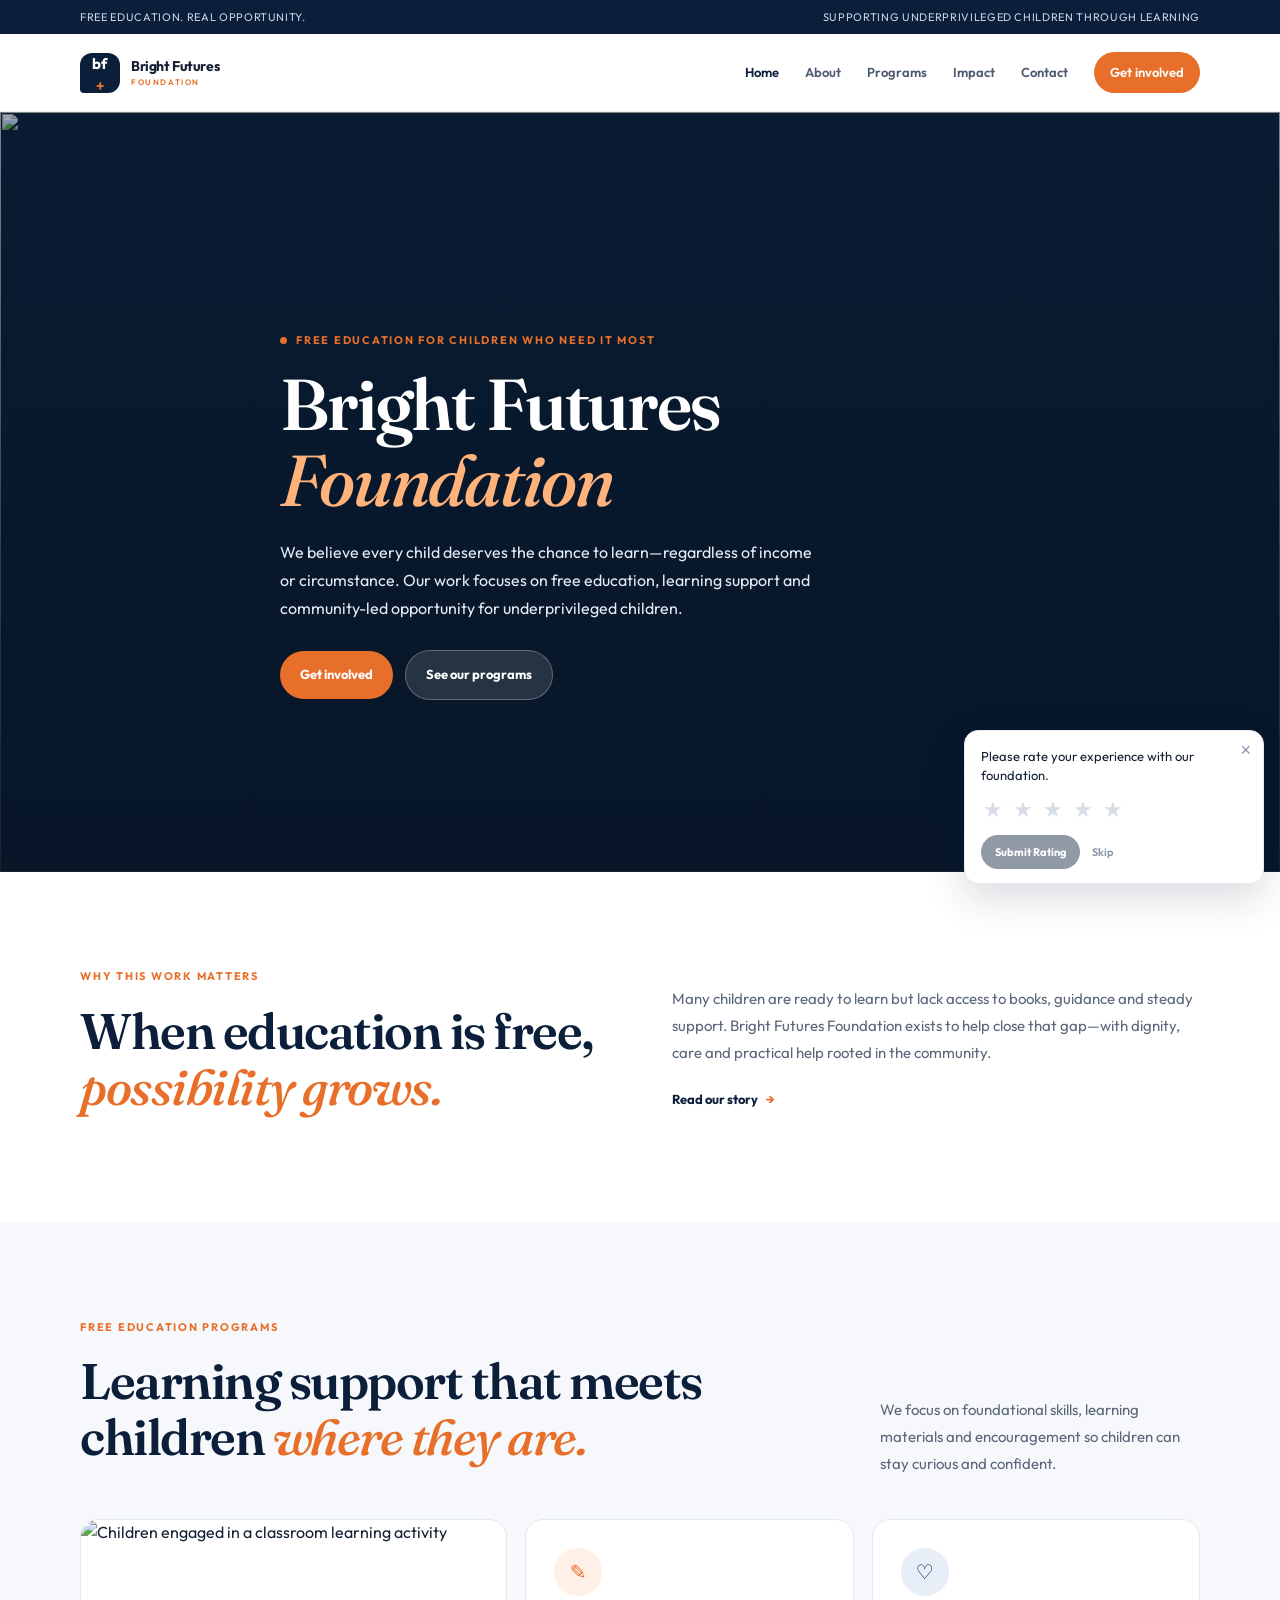
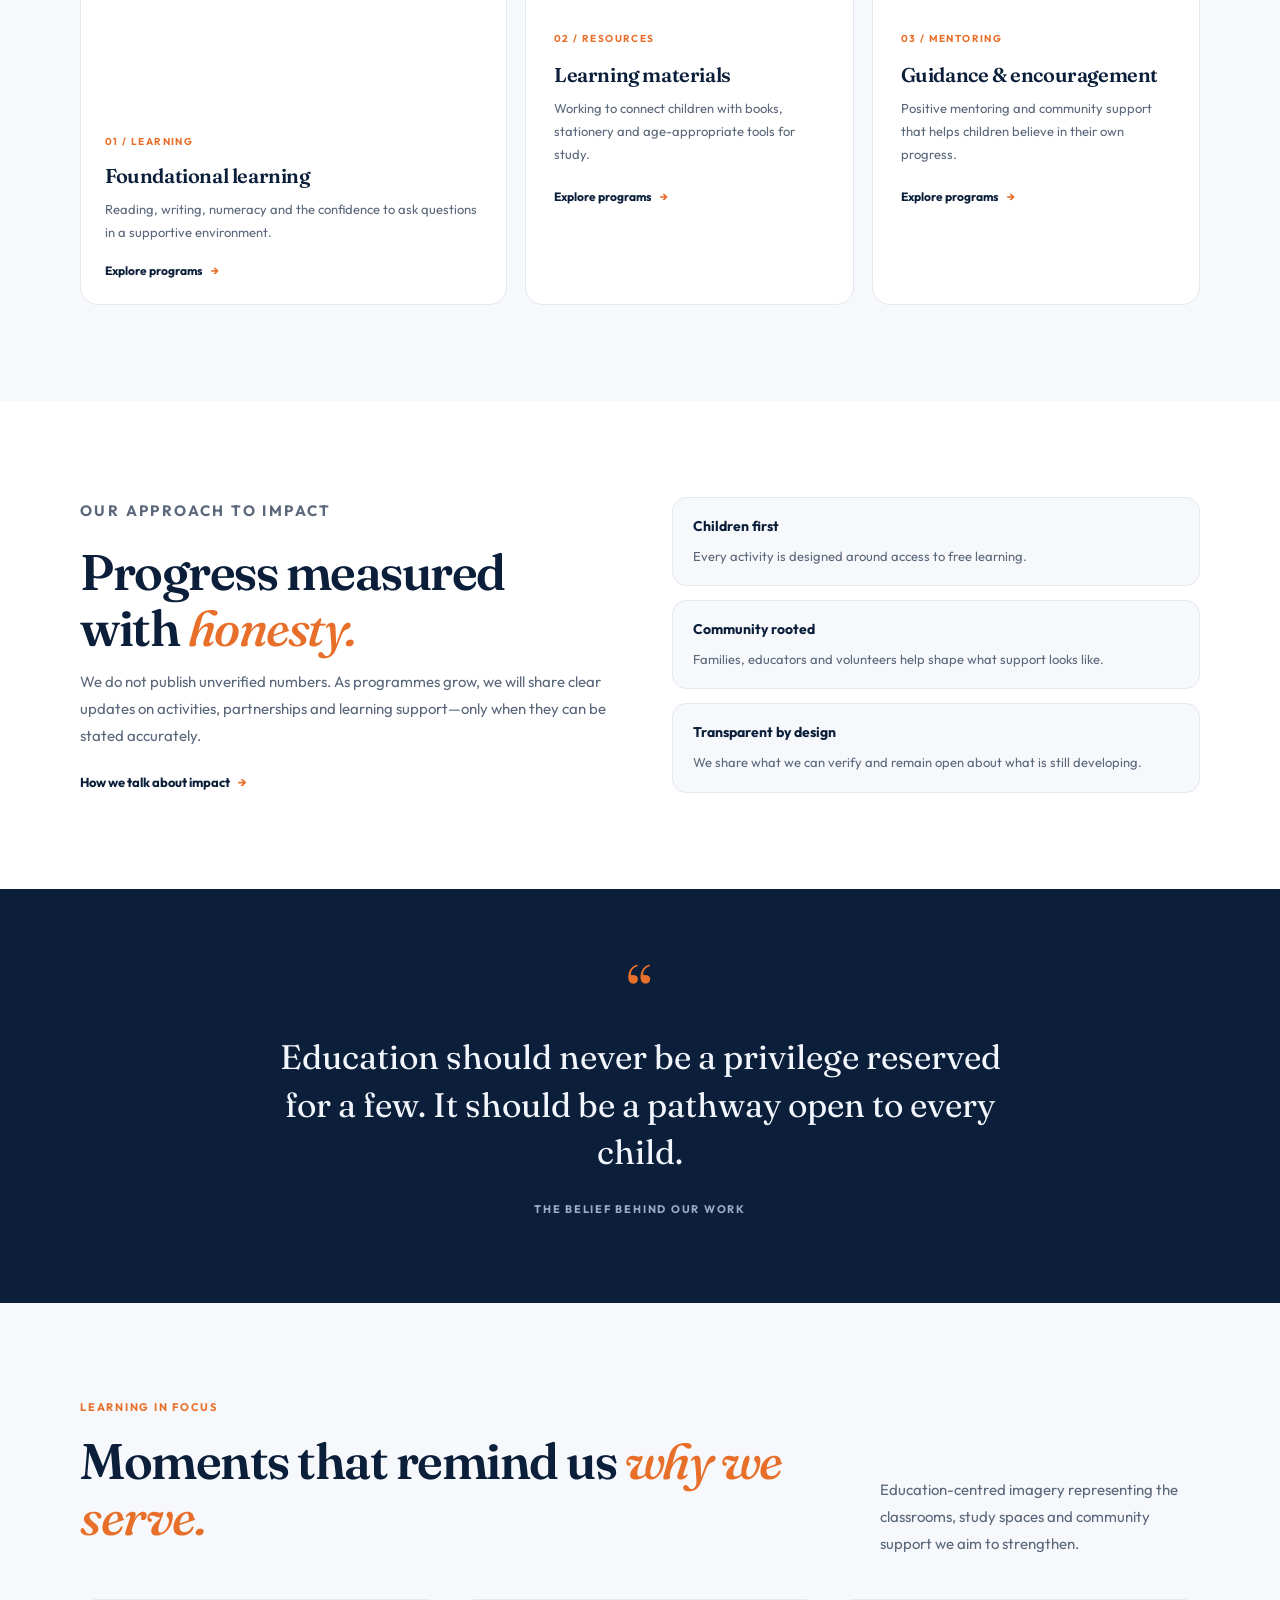
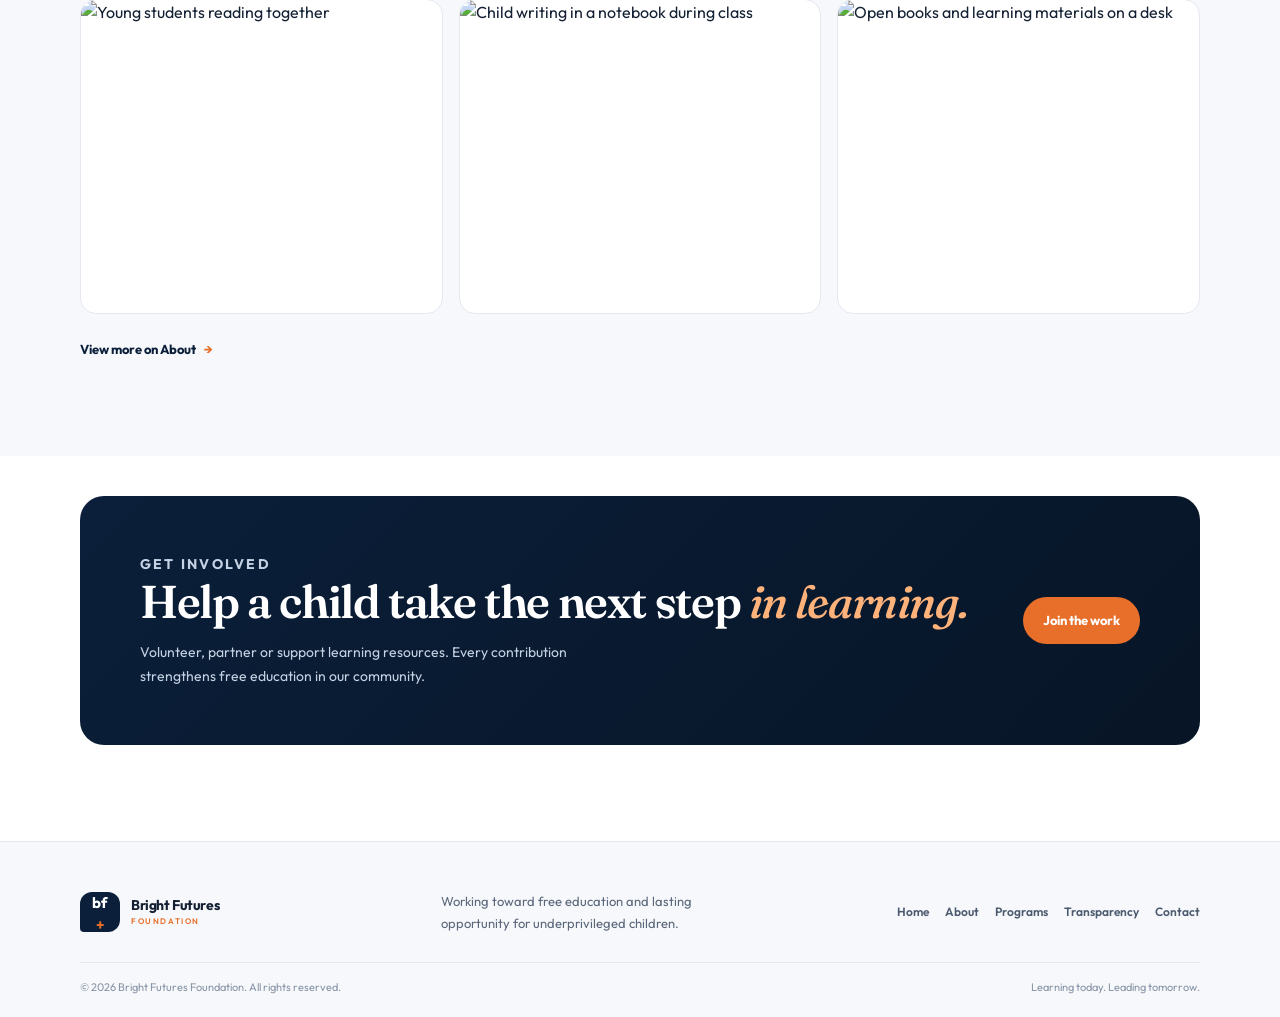
==== index.html @ 7becc06e "Refresh site design for a professional free-education NGO look. Co-authored-by: Cursor <cursoragent@" ====
<!DOCTYPE html>
<html lang="en">
<head>
  <meta charset="UTF-8" />
  <meta name="viewport" content="width=device-width, initial-scale=1.0" />
  <meta name="description" content="Bright Futures Foundation works to make free education and learning support accessible to underprivileged children in our community." />
  <meta name="theme-color" content="#0b1f3a" />
  <meta property="og:title" content="Bright Futures Foundation | Free Education for Every Child" />
  <meta property="og:description" content="A community foundation focused on free learning opportunities for children who need them most." />
  <meta property="og:type" content="website" />
  <title>Bright Futures Foundation | Free Education for Every Child</title>
  <link rel="preconnect" href="https://fonts.googleapis.com">
  <link rel="preconnect" href="https://fonts.gstatic.com" crossorigin>
  <link href="https://fonts.googleapis.com/css2?family=Fraunces:opsz,wght@9..144,500;9..144,600;9..144,700&family=Outfit:wght@400;500;600;700&display=swap" rel="stylesheet">
  <link rel="stylesheet" href="styles.css" />
</head>
<body>
  <div class="topline"><div class="container topline-inner"><span>Free education. Real opportunity.</span><span class="topline-right">Supporting underprivileged children through learning</span></div></div>
  <header class="site-header">
    <div class="container nav-wrap">
      <a class="brand" href="index.html" aria-label="Bright Futures Foundation home"><span class="brand-mark">bf<span>+</span></span><span class="brand-name">Bright Futures <small>FOUNDATION</small></span></a>
      <button class="menu-toggle" aria-label="Open navigation" aria-expanded="false">☰</button>
      <nav class="nav-links">
        <a class="active" href="index.html">Home</a>
        <a href="about.html">About</a>
        <a href="about.html#programs">Programs</a>
        <a href="about.html#impact">Impact</a>
        <a href="about.html#contact">Contact</a>
        <a class="nav-cta" href="about.html#get-involved">Get involved</a>
      </nav>
    </div>
  </header>
  <main>
    <section class="hero">
      <div class="hero-media" aria-hidden="true">
        <img src="https://images.unsplash.com/photo-1497486751825-1233686d5d80?auto=format&fit=crop&w=1600&q=80" alt="" width="1600" height="1000" fetchpriority="high" />
      </div>
      <div class="container hero-content">
        <p class="eyebrow"><span class="eyebrow-dot"></span> Free education for children who need it most</p>
        <h1>Bright Futures <em>Foundation</em></h1>
        <p class="hero-lead">We believe every child deserves the chance to learn—regardless of income or circumstance. Our work focuses on free education, learning support and community-led opportunity for underprivileged children.</p>
        <div class="hero-actions">
          <a class="btn btn-primary" href="about.html#get-involved">Get involved</a>
          <a class="btn btn-ghost" href="about.html#programs">See our programs</a>
        </div>
      </div>
    </section>

    <section class="intro-section section-pad" id="about-preview">
      <div class="container intro-grid">
        <div>
          <p class="eyebrow">Why this work matters</p>
          <h2>When education is free, <em>possibility grows.</em></h2>
        </div>
        <div class="intro-text">
          <p>Many children are ready to learn but lack access to books, guidance and steady support. Bright Futures Foundation exists to help close that gap—with dignity, care and practical help rooted in the community.</p>
          <a class="text-link" href="about.html">Read our story <span>→</span></a>
        </div>
      </div>
    </section>

    <section class="focus-section section-pad" id="our-work">
      <div class="container">
        <div class="section-heading">
          <div>
            <p class="eyebrow">Free education programs</p>
            <h2>Learning support that meets children <em>where they are.</em></h2>
          </div>
          <p>We focus on foundational skills, learning materials and encouragement so children can stay curious and confident.</p>
        </div>
        <div class="focus-grid">
          <article class="focus-card focus-card-feature">
            <div class="card-image"><img src="https://images.unsplash.com/photo-1509062522246-3755977927d7?auto=format&fit=crop&w=900&q=80" alt="Children engaged in a classroom learning activity" width="900" height="600" loading="lazy" /></div>
            <div class="focus-content">
              <span class="card-number">01 / Learning</span>
              <h3>Foundational learning</h3>
              <p>Reading, writing, numeracy and the confidence to ask questions in a supportive environment.</p>
              <a href="about.html#programs" class="simple-arrow">Explore programs <span>→</span></a>
            </div>
          </article>
          <article class="focus-card">
            <div class="icon-disc">✎</div>
            <span class="card-number">02 / Resources</span>
            <h3>Learning materials</h3>
            <p>Working to connect children with books, stationery and age-appropriate tools for study.</p>
            <a href="about.html#programs" class="simple-arrow">Explore programs <span>→</span></a>
          </article>
          <article class="focus-card">
            <div class="icon-disc icon-disc-accent">♡</div>
            <span class="card-number">03 / Mentoring</span>
            <h3>Guidance & encouragement</h3>
            <p>Positive mentoring and community support that helps children believe in their own progress.</p>
            <a href="about.html#programs" class="simple-arrow">Explore programs <span>→</span></a>
          </article>
        </div>
      </div>
    </section>

    <section class="impact-preview section-pad" id="impact-preview">
      <div class="container impact-preview-grid">
        <div>
          <p class="eyebrow">Our approach to impact</p>
          <h2>Progress measured with <em>honesty.</em></h2>
          <p>We do not publish unverified numbers. As programmes grow, we will share clear updates on activities, partnerships and learning support—only when they can be stated accurately.</p>
          <a class="text-link" href="about.html#impact">How we talk about impact <span>→</span></a>
        </div>
        <div class="impact-points">
          <div><strong>Children first</strong><span>Every activity is designed around access to free learning.</span></div>
          <div><strong>Community rooted</strong><span>Families, educators and volunteers help shape what support looks like.</span></div>
          <div><strong>Transparent by design</strong><span>We share what we can verify and remain open about what is still developing.</span></div>
        </div>
      </div>
    </section>

    <section class="quote-band">
      <div class="container quote-inner">
        <span class="quote-mark" aria-hidden="true">“</span>
        <blockquote>Education should never be a privilege reserved for a few. It should be a pathway open to every child.</blockquote>
        <span class="quote-caption">The belief behind our work</span>
      </div>
    </section>

    <section class="gallery-preview section-pad" id="gallery-preview">
      <div class="container">
        <div class="section-heading">
          <div>
            <p class="eyebrow">Learning in focus</p>
            <h2>Moments that remind us <em>why we serve.</em></h2>
          </div>
          <p>Education-centred imagery representing the classrooms, study spaces and community support we aim to strengthen.</p>
        </div>
        <div class="gallery-grid">
          <figure><img src="https://images.unsplash.com/photo-1503676260728-1c00da094a0b?auto=format&fit=crop&w=800&q=80" alt="Young students reading together" width="800" height="600" loading="lazy" /><figcaption>Shared learning</figcaption></figure>
          <figure><img src="https://images.unsplash.com/photo-1588072432836-e10032774350?auto=format&fit=crop&w=800&q=80" alt="Child writing in a notebook during class" width="800" height="600" loading="lazy" /><figcaption>Practice and focus</figcaption></figure>
          <figure><img src="https://images.unsplash.com/photo-1427504494785-3a9ca7044f45?auto=format&fit=crop&w=800&q=80" alt="Open books and learning materials on a desk" width="800" height="600" loading="lazy" /><figcaption>Tools for growth</figcaption></figure>
        </div>
        <p class="gallery-note"><a class="text-link" href="about.html#gallery">View more on About <span>→</span></a></p>
      </div>
    </section>

    <section class="cta-section section-pad">
      <div class="container cta-box">
        <div>
          <p class="eyebrow eyebrow-light">Get involved</p>
          <h2>Help a child take the next step <em>in learning.</em></h2>
          <p>Volunteer, partner or support learning resources. Every contribution strengthens free education in our community.</p>
        </div>
        <a class="btn btn-accent" href="about.html#get-involved">Join the work</a>
      </div>
    </section>
  </main>
  <footer class="site-footer">
    <div class="container footer-main">
      <a class="brand brand-footer" href="index.html"><span class="brand-mark">bf<span>+</span></span><span class="brand-name">Bright Futures <small>FOUNDATION</small></span></a>
      <p>Working toward free education and lasting opportunity for underprivileged children.</p>
      <div class="footer-nav">
        <a href="index.html">Home</a>
        <a href="about.html">About</a>
        <a href="about.html#programs">Programs</a>
        <a href="about.html#transparency">Transparency</a>
        <a href="about.html#contact">Contact</a>
      </div>
    </div>
    <div class="container footer-bottom">
      <span>© <span data-year></span> Bright Futures Foundation. All rights reserved.</span>
      <span>Learning today. Leading tomorrow.</span>
    </div>
  </footer>
  <script src="script.js"></script>
</body>
</html>
---- styles.css ----
:root{
  --ink:#142033;
  --muted:#5b677a;
  --navy:#0b1f3a;
  --navy-deep:#071526;
  --orange:#e86f2a;
  --orange-deep:#c45618;
  --orange-soft:#fff1e8;
  --line:#e4e8ef;
  --soft:#f6f8fb;
  --white:#fff;
  --serif:'Fraunces',Georgia,serif;
  --sans:'Outfit',system-ui,sans-serif;
}
*{box-sizing:border-box}
html{scroll-behavior:smooth}
body{margin:0;color:var(--ink);font-family:var(--sans);background:var(--white);line-height:1.5;-webkit-font-smoothing:antialiased}
img{max-width:100%;display:block}
a{color:inherit;text-decoration:none}
.container{width:min(1120px,calc(100% - 48px));margin:auto}
.topline{background:var(--navy);color:#c9d4e4;font-size:11px;letter-spacing:.06em;text-transform:uppercase}
.topline-inner{min-height:34px;display:flex;justify-content:space-between;align-items:center;gap:16px;padding:8px 0}
.site-header{height:78px;background:rgba(255,255,255,.94);backdrop-filter:blur(10px);position:sticky;top:0;z-index:40;border-bottom:1px solid rgba(11,31,58,.08)}
.nav-wrap{height:100%;display:flex;align-items:center;justify-content:space-between;gap:20px}
.brand{display:flex;align-items:center;gap:11px}
.brand-mark{width:40px;height:40px;background:var(--navy);border-radius:12px 12px 12px 4px;color:#fff;display:grid;place-items:center;font-family:var(--sans);font-size:15px;font-weight:700}
.brand-mark span{color:var(--orange)}
.brand-name{font:700 14px/1.15 var(--sans);letter-spacing:-.03em}
.brand-name small{display:block;font:600 8px var(--sans);letter-spacing:.2em;color:var(--orange);margin-top:3px}
.nav-links{display:flex;align-items:center;gap:26px;font-size:13px;font-weight:600;color:#4d5b70}
.nav-links>a:not(.nav-cta):hover,.nav-links>a.active{color:var(--navy)}
.nav-cta{background:var(--orange);color:#fff;padding:11px 16px;border-radius:999px}
.nav-cta:hover{background:var(--orange-deep)}
.menu-toggle{display:none;background:none;border:0;font-size:24px;color:var(--ink)}

.hero{position:relative;min-height:min(88vh,760px);display:flex;align-items:flex-end;color:#fff;overflow:hidden;background:var(--navy)}
.hero-media{position:absolute;inset:0}
.hero-media img{width:100%;height:100%;object-fit:cover}
.hero-media:after{content:"";position:absolute;inset:0;background:linear-gradient(180deg,rgba(7,21,38,.35) 0%,rgba(7,21,38,.78) 62%,rgba(7,21,38,.92) 100%)}
.hero-content{position:relative;z-index:1;padding:120px 0 72px;max-width:720px}
.eyebrow{font-size:11px;letter-spacing:.16em;font-weight:700;text-transform:uppercase;color:var(--orange);display:flex;align-items:center;gap:9px;margin:0 0 18px}
.eyebrow-dot{width:7px;height:7px;background:var(--orange);border-radius:50%;flex-shrink:0}
.eyebrow-light{color:#ffc49a}
h1,h2,h3,p{margin-top:0}
h1,h2{font-family:var(--serif);letter-spacing:-.03em;font-weight:600}
h1{font-size:clamp(42px,6vw,72px);line-height:1.05;margin-bottom:20px}
h1 em,h2 em{font-style:italic;font-weight:500;color:var(--orange)}
.hero h1 em{color:#ffb27a}
.hero-lead{font-size:16px;line-height:1.75;color:#e4ebf5;max-width:540px;margin:0 0 28px}
.hero-actions{display:flex;flex-wrap:wrap;align-items:center;gap:12px}
.btn{display:inline-flex;align-items:center;justify-content:center;padding:14px 20px;font-size:13px;font-weight:700;border:0;cursor:pointer;border-radius:999px;transition:.2s ease;font-family:var(--sans)}
.btn span{margin-left:8px}
.btn-primary{background:var(--orange);color:#fff}
.btn-primary:hover{background:var(--orange-deep);transform:translateY(-1px)}
.btn-ghost{background:rgba(255,255,255,.12);color:#fff;border:1px solid rgba(255,255,255,.28)}
.btn-ghost:hover{background:rgba(255,255,255,.2)}
.btn-accent{background:var(--orange);color:#fff}
.btn-accent:hover{background:#fff;color:var(--navy)}
.btn-light{background:#fff;color:var(--navy)}
.btn-light:hover{background:var(--orange-soft);color:var(--navy)}
.text-link{font-size:13px;font-weight:700;color:var(--navy)}
.text-link span{padding-left:6px;color:var(--orange)}

.section-pad{padding:96px 0}
.intro-grid,.story-grid,.involved-grid,.contact-grid,.impact-preview-grid,.transparency-grid{display:grid;grid-template-columns:1fr 1fr;gap:64px;align-items:center}
.intro-grid h2,.section-heading h2,.story-copy h2,.involved-grid h2,.contact-grid h2,.impact-preview-grid h2,.transparency-grid h2{font-size:clamp(34px,4.2vw,50px);line-height:1.12;margin:0 0 12px;color:var(--navy)}
.intro-text p,.section-heading>p,.story-copy p,.involved-grid>div:first-child>p,.impact-preview-grid>div>p,.transparency-grid>div>p{font-size:15px;line-height:1.8;color:var(--muted);margin:0 0 20px}
.focus-section,.program-section,.gallery-preview,.gallery-section,.activities-section{background:var(--soft)}
.section-heading{display:flex;justify-content:space-between;align-items:end;gap:40px;margin-bottom:42px}
.section-heading>p{max-width:320px;margin:0}

.focus-grid{display:grid;grid-template-columns:1.3fr 1fr 1fr;gap:18px}
.focus-card{background:var(--white);padding:28px;min-height:320px;border:1px solid var(--line);border-radius:18px}
.focus-card-feature{padding:0;overflow:hidden;display:flex;flex-direction:column}
.card-image{height:190px;overflow:hidden}
.card-image img,.story-image img,.gallery-grid img{width:100%;height:100%;object-fit:cover}
.focus-content{padding:24px;flex:1;display:flex;flex-direction:column}
.card-number{font-size:10px;letter-spacing:.14em;font-weight:700;text-transform:uppercase;color:var(--orange)}
.focus-card h3{font:600 20px/1.25 var(--serif);letter-spacing:-.02em;margin:14px 0 10px;color:var(--navy)}
.focus-card p{font-size:13px;line-height:1.75;color:var(--muted);margin:0 0 18px;flex:1}
.icon-disc{width:48px;height:48px;background:var(--orange-soft);border-radius:50%;display:grid;place-items:center;color:var(--orange);font-size:20px;margin-bottom:28px}
.icon-disc-accent{background:#e8eef8;color:var(--navy)}
.simple-arrow{font-size:12px;font-weight:700;color:var(--navy);margin-top:auto}
.simple-arrow span{color:var(--orange);padding-left:6px}

.impact-points{display:grid;gap:14px}
.impact-points div,.transparency-list div{background:var(--soft);border:1px solid var(--line);border-radius:14px;padding:18px 20px}
.impact-points strong,.transparency-list strong{display:block;font-size:14px;color:var(--navy);margin-bottom:6px}
.impact-points span,.transparency-list span{font-size:13px;line-height:1.65;color:var(--muted)}

.quote-band{background:var(--navy);color:#fff;padding:84px 0;text-align:center}
.quote-inner{max-width:760px}
.quote-mark{font:72px/ .6 var(--serif);color:var(--orange);display:block}
.quote-inner blockquote{font:clamp(22px,3vw,34px)/1.4 var(--serif);margin:18px 0;color:#f2f6fc}
.quote-caption{font-size:11px;letter-spacing:.16em;text-transform:uppercase;color:#9aadc6;font-weight:700}

.gallery-grid{display:grid;grid-template-columns:repeat(3,1fr);gap:16px}
.gallery-grid-wide{grid-template-columns:repeat(2,1fr)}
.gallery-grid figure{margin:0;background:var(--white);border:1px solid var(--line);border-radius:16px;overflow:hidden}
.gallery-grid img{aspect-ratio:4/3}
.gallery-grid figcaption{padding:12px 14px;font-size:12px;font-weight:600;color:var(--muted)}
.gallery-note{margin:22px 0 0}

.cta-section{padding-top:40px;padding-bottom:96px}
.cta-box{background:linear-gradient(135deg,var(--navy) 0%,var(--navy-deep) 100%);color:#fff;padding:56px 60px;border-radius:24px;display:flex;justify-content:space-between;align-items:center;gap:28px}
.cta-box h2{font-size:clamp(32px,3.6vw,46px);line-height:1.12;margin:0 0 12px;color:#fff}
.cta-box h2 em,.mission-grid h2 em,.contact-grid h2 em,.page-hero h1 em{color:#ffb27a}
.cta-box p{font-size:14px;color:#c5d2e4;max-width:460px;line-height:1.75;margin:0}

.site-footer{background:var(--soft);padding:48px 0 22px;border-top:1px solid var(--line)}
.footer-main{display:grid;grid-template-columns:1fr 1.2fr 1fr;align-items:center;gap:28px;padding-bottom:28px}
.brand-footer .brand-mark{background:var(--navy)}
.footer-main>p{font-size:13px;line-height:1.7;color:var(--muted);max-width:280px;margin:0}
.footer-nav{display:flex;flex-wrap:wrap;gap:16px;justify-content:flex-end;font-size:12px;color:#4d5b70;font-weight:600}
.footer-bottom{border-top:1px solid var(--line);padding-top:16px;display:flex;justify-content:space-between;gap:12px;color:#8894a6;font-size:11px}

.page-hero{background:linear-gradient(180deg,#f7f9fc 0%,#fff 100%);padding:88px 0 64px;border-bottom:1px solid var(--line)}
.page-hero h1{font-size:clamp(40px,5.5vw,64px);max-width:760px;margin-bottom:18px;color:var(--navy)}
.page-hero p{max-width:540px;color:var(--muted);font-size:15px;line-height:1.8;margin:0}
.breadcrumb{display:flex;gap:10px;font-size:12px;color:#8894a6;margin-top:36px}
.breadcrumb a{color:var(--orange);font-weight:700}

.story-image{position:relative;border-radius:20px;overflow:hidden;min-height:460px}
.story-image img{position:absolute;inset:0;width:100%;height:100%;object-fit:cover}
.image-caption{position:absolute;left:16px;right:16px;bottom:16px;background:rgba(255,255,255,.95);padding:12px 14px;border-radius:10px;font:italic 13px/1.45 var(--serif);color:var(--navy)}
.story-copy h2{margin-bottom:18px}
.values-row{display:flex;gap:28px;border-top:1px solid var(--line);margin-top:28px;padding-top:20px}
.values-row div{display:flex;flex-direction:column;gap:4px}
.values-row strong{font:700 16px var(--sans);color:var(--orange)}
.values-row span{font-size:12px;color:var(--muted)}

.mission-section{background:var(--navy);color:#fff;padding:84px 0}
.mission-grid{display:grid;grid-template-columns:1.15fr 1fr 1fr;gap:36px;align-items:start}
.mission-grid h2{font-size:clamp(34px,3.8vw,46px);line-height:1.15;margin:0;color:#fff}
.mission-item{border-left:1px solid rgba(255,255,255,.22);padding-left:22px}
.mission-item span,.mission-item .external-visit-link{display:inline-block;font-size:11px;letter-spacing:.16em;text-transform:uppercase;color:#ffb27a;font-weight:700;margin-bottom:4px}
.mission-item p{font:18px/1.65 var(--serif);color:#e7eef8;margin:14px 0 0}
.mission-item .external-visit-link{text-decoration:none;cursor:default}
.mission-item .external-visit-link:hover,.mission-item .external-visit-link:focus-visible{color:#ffb27a;text-decoration:none}

.program-list{border-top:1px solid var(--line)}
.program-list article{display:grid;grid-template-columns:70px 1fr 36px;gap:18px;align-items:center;padding:26px 4px;border-bottom:1px solid var(--line);background:transparent}
.program-index{font:700 14px var(--sans);color:var(--orange)}
.program-list h3{font:600 20px var(--serif);margin:0 0 6px;color:var(--navy)}
.program-list p{font-size:13px;color:var(--muted);margin:0;line-height:1.7}
.program-symbol{width:34px;height:34px;border:1px solid var(--line);border-radius:50%;display:grid;place-items:center;color:var(--navy);background:var(--white)}

.impact-panel{background:var(--white);border:1px solid var(--line);border-radius:18px;padding:28px 30px;max-width:760px}
.impact-panel p{font-size:15px;line-height:1.75;color:var(--muted);margin:0 0 14px}
.impact-panel ul{margin:0;padding-left:18px;color:var(--ink)}
.impact-panel li{margin:8px 0;font-size:14px}

.activities-grid{display:grid;grid-template-columns:repeat(2,1fr);gap:16px}
.activities-grid article{background:var(--white);border:1px solid var(--line);border-radius:16px;padding:24px}
.activities-grid h3{font:600 18px var(--serif);margin:0 0 8px;color:var(--navy)}
.activities-grid p{margin:0;font-size:13px;line-height:1.7;color:var(--muted)}

.transparency-section{background:var(--soft)}
.transparency-list{display:grid;gap:12px}

.involved-cards{display:grid;gap:12px}
.involved-card{display:flex;gap:16px;padding:18px;background:var(--soft);border:1px solid var(--line);border-radius:14px;align-items:flex-start}
.involved-card>span{width:36px;height:36px;border-radius:50%;background:var(--orange-soft);color:var(--orange);display:grid;place-items:center;flex-shrink:0;font-weight:700}
.involved-card h3{font:700 15px var(--sans);margin:2px 0 6px;color:var(--navy)}
.involved-card p{font-size:13px;line-height:1.65;color:var(--muted);margin:0}

.contact-section{background:var(--navy);color:#fff}
.contact-grid h2{font-size:clamp(34px,4vw,48px);margin-bottom:16px;color:#fff}
.contact-grid>div>p{font-size:14px;color:#c5d2e4;line-height:1.8;max-width:420px;margin-bottom:28px}
.contact-detail{margin-top:18px}
.contact-detail span{display:block;font-size:10px;letter-spacing:.16em;text-transform:uppercase;color:#ffb27a;margin-bottom:6px;font-weight:700}
.contact-detail a,.contact-detail p{font-size:15px;color:#fff;margin:0}
.contact-form{background:#fff;color:var(--ink);padding:28px;display:flex;flex-direction:column;border-radius:18px}
.contact-form label{font-size:11px;font-weight:700;margin:0 0 7px;color:var(--navy)}
.contact-form input,.contact-form select,.contact-form textarea{font:14px var(--sans);border:1px solid var(--line);padding:12px;margin-bottom:14px;background:#fbfcfe;color:var(--ink);border-radius:10px;outline-color:var(--orange)}
.contact-form textarea{resize:vertical}
.contact-form .btn{align-self:flex-start}
.form-note{font-size:11px;color:#8894a6;line-height:1.5;margin:10px 0 0}

.review-prompt{position:fixed;right:16px;bottom:16px;z-index:50;width:min(300px,calc(100vw - 32px));display:flex;flex-direction:column;gap:12px;padding:16px 16px 14px;background:#fff;border:1px solid var(--line);box-shadow:0 14px 40px rgba(11,31,58,.16);border-radius:14px;opacity:0;transform:translateY(8px);transition:opacity .2s ease,transform .2s ease;pointer-events:auto}
.review-prompt.is-visible{opacity:1;transform:translateY(0)}
.review-prompt.is-hiding{opacity:0;transform:translateY(8px)}
.review-prompt-text{margin:0;padding-right:18px;font-size:13px;line-height:1.45;color:var(--ink)}
.review-prompt-close{position:absolute;top:8px;right:8px;border:0;background:transparent;color:#8894a6;font-size:18px;line-height:1;cursor:pointer;padding:2px 4px}
.review-prompt-stars{display:flex;gap:6px}
.review-prompt-star{border:0;background:transparent;color:#d7dde7;font-size:22px;line-height:1;cursor:pointer;padding:2px;transition:color .15s ease}
.review-prompt-star.is-selected,.review-prompt-star:hover{color:var(--orange)}
.review-prompt-actions{display:flex;align-items:center;gap:12px}
.review-prompt-submit{border:0;background:var(--navy);color:#fff;font:700 11px var(--sans);padding:10px 14px;border-radius:999px;cursor:pointer}
.review-prompt-submit:disabled{opacity:.45;cursor:not-allowed}
.review-prompt-skip{border:0;background:transparent;color:#8894a6;font:600 11px var(--sans);cursor:pointer;padding:0}

@media(max-width:900px){
  .focus-grid,.gallery-grid,.gallery-grid-wide,.activities-grid{grid-template-columns:1fr 1fr}
  .focus-card-feature{grid-column:span 2}
  .mission-grid{grid-template-columns:1fr;gap:28px}
  .footer-main{grid-template-columns:1fr 1fr}
  .footer-nav{grid-column:span 2;justify-content:flex-start}
  .intro-grid,.story-grid,.involved-grid,.contact-grid,.impact-preview-grid,.transparency-grid{gap:36px}
}
@media(max-width:700px){
  .container{width:min(100% - 32px,560px)}
  .topline-right{display:none}
  .site-header{height:68px}
  .menu-toggle{display:block}
  .nav-links{display:none;position:absolute;top:68px;left:0;right:0;background:#fff;padding:18px 20px 24px;box-shadow:0 16px 30px rgba(11,31,58,.1);flex-direction:column;align-items:stretch;gap:16px}
  .nav-links.open{display:flex}
  .nav-cta{text-align:center}
  .hero-content{padding:96px 0 56px}
  .section-pad{padding:72px 0}
  .intro-grid,.story-grid,.involved-grid,.contact-grid,.impact-preview-grid,.transparency-grid,.focus-grid,.gallery-grid,.gallery-grid-wide,.activities-grid{grid-template-columns:1fr}
  .focus-card-feature{grid-column:auto}
  .section-heading{display:block}
  .section-heading>p{margin-top:16px;max-width:none}
  .cta-box{padding:36px 24px;flex-direction:column;align-items:flex-start}
  .footer-main{grid-template-columns:1fr;gap:18px}
  .footer-nav{grid-column:auto;justify-content:flex-start}
  .footer-bottom{flex-direction:column}
  .story-image{min-height:360px}
  .program-list article{grid-template-columns:42px 1fr 30px;gap:10px}
  .values-row{gap:18px;flex-wrap:wrap}
}
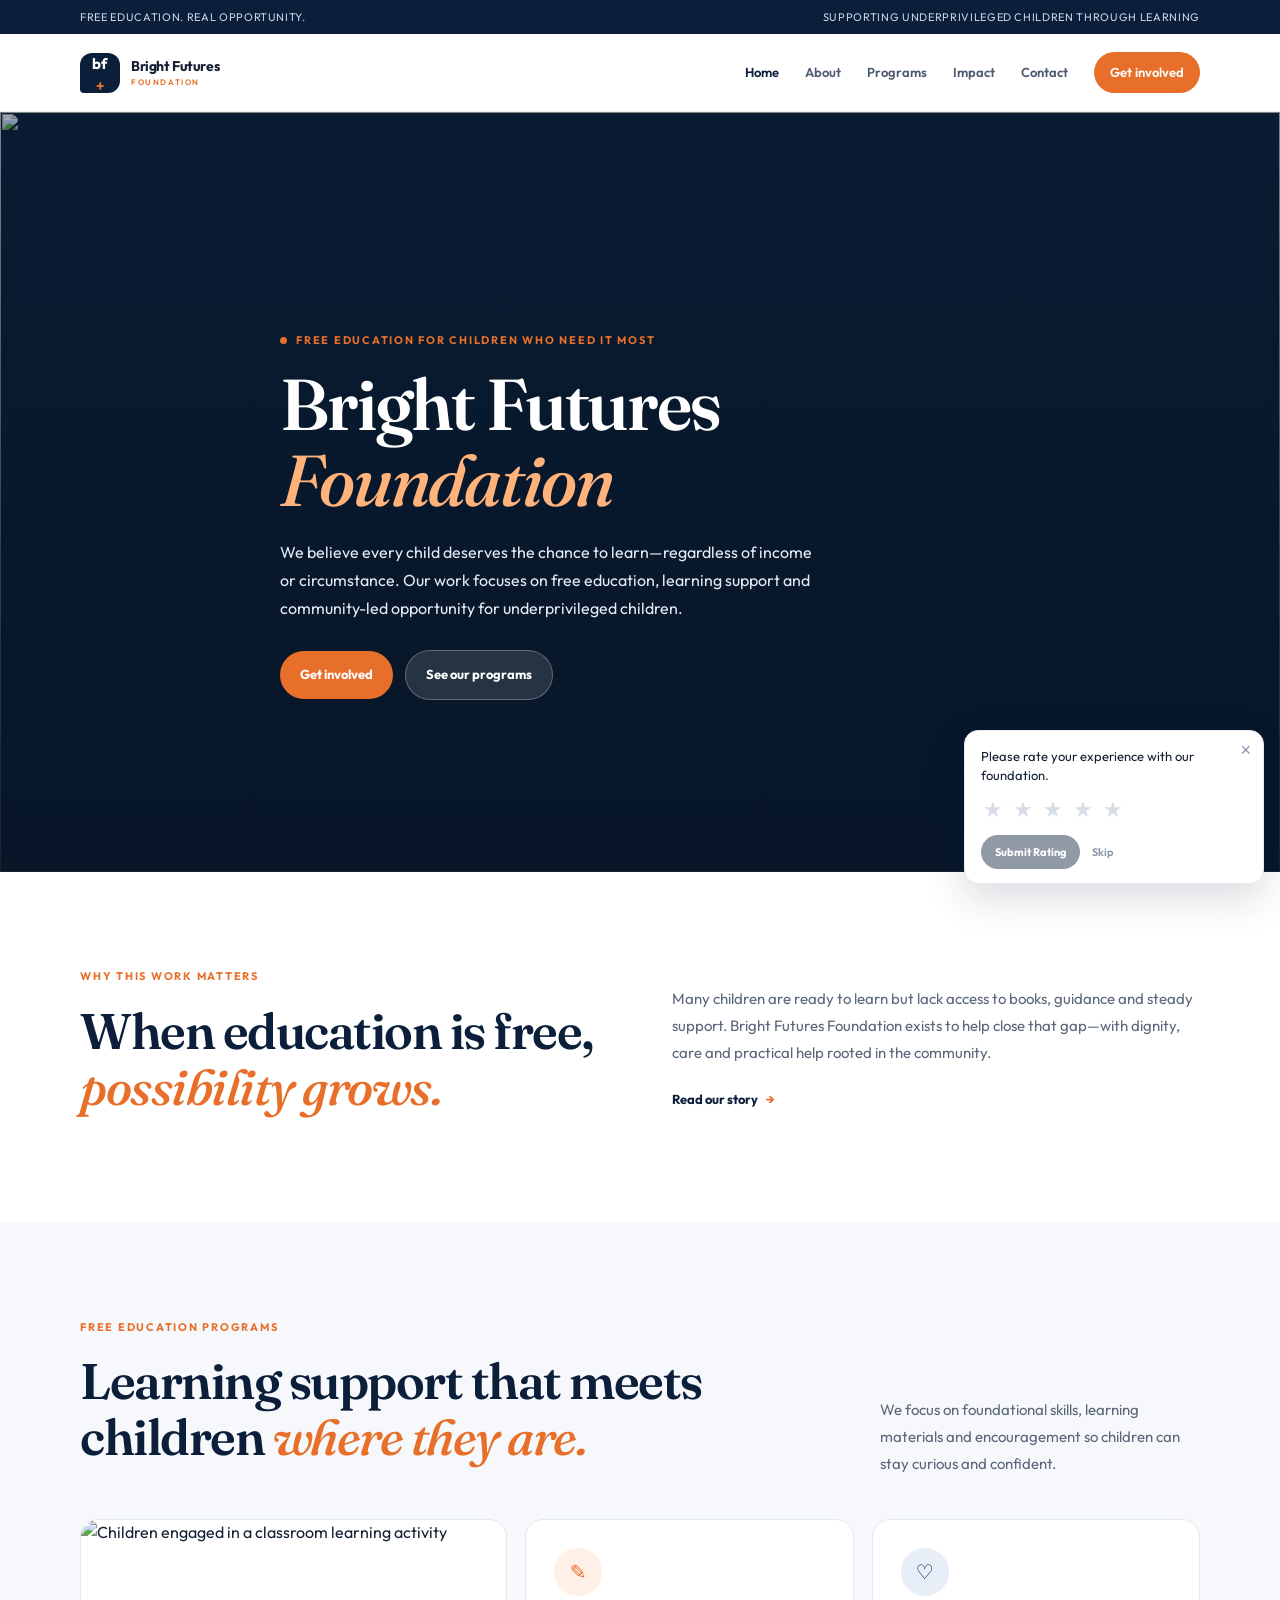
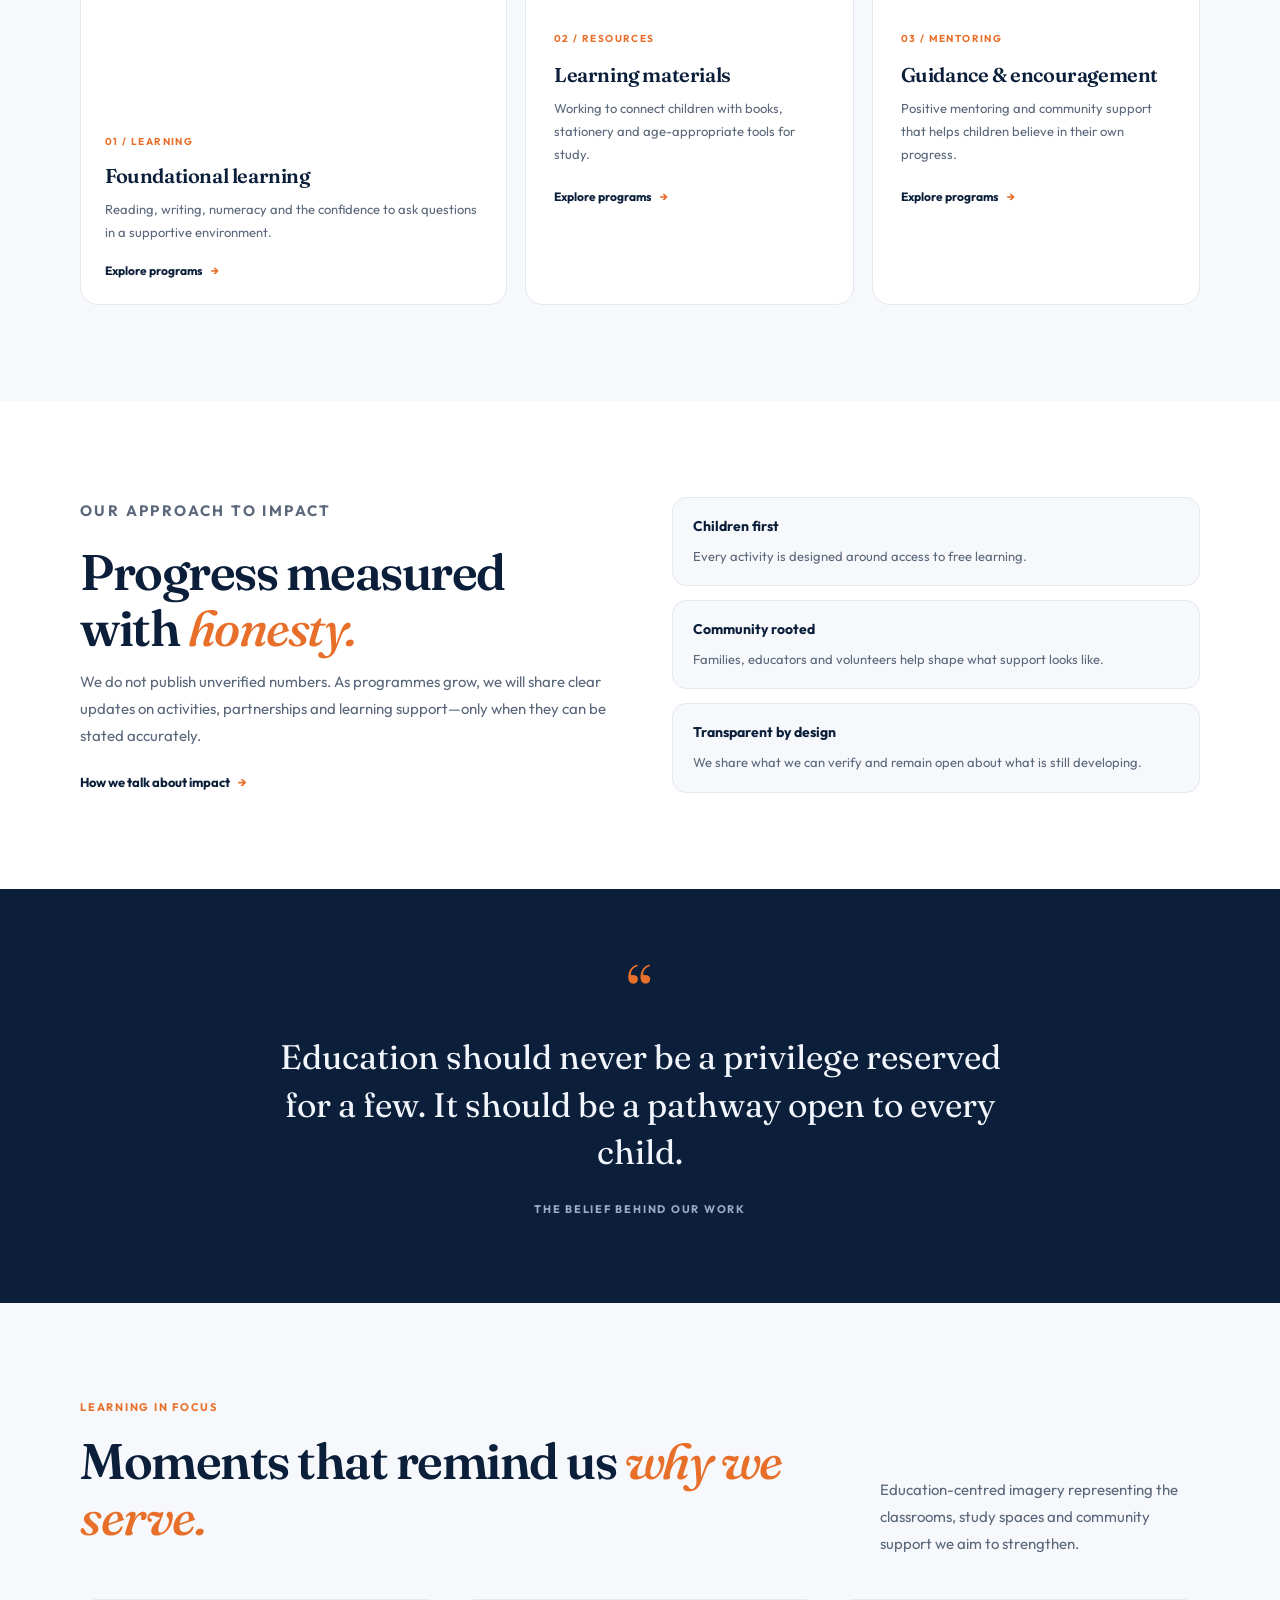
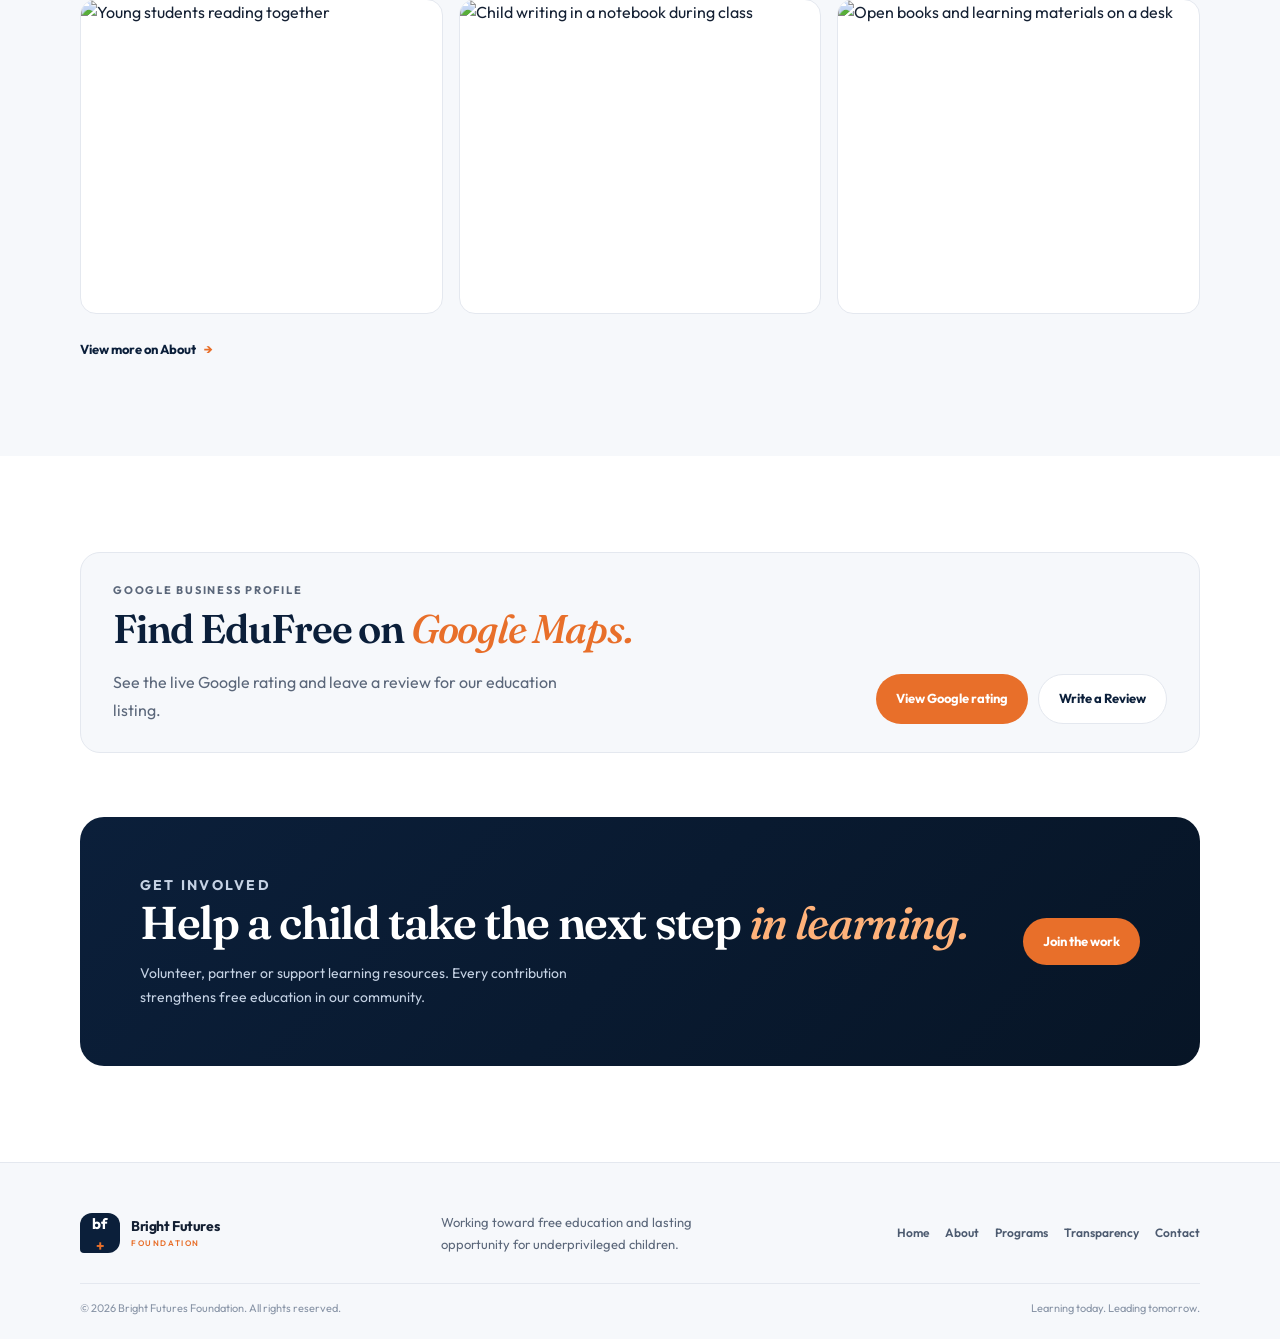
==== commit c5be3998: "Add live Google Business Profile rating section for EduFree. Co-authored-by: Cursor <cursoragent@cur" ====
--- a/index.html
+++ b/index.html
@@ -138,6 +138,20 @@
       </div>
     </section>
 
+    <section class="google-place-teaser section-pad" id="google-reviews-teaser">
+      <div class="container google-place-teaser-inner">
+        <div>
+          <p class="eyebrow">Google Business Profile</p>
+          <h2>Find EduFree on <em>Google Maps.</em></h2>
+          <p>See the live Google rating and leave a review for our education listing.</p>
+        </div>
+        <div class="google-place-teaser-actions">
+          <a class="btn btn-primary" href="about.html#google-reviews">View Google rating</a>
+          <a class="btn btn-ghost-light" href="https://search.google.com/local/writereview?placeid=ChIJTw-cW0iR7TkRhWbYlYGm--w" target="_blank" rel="noopener noreferrer">Write a Review</a>
+        </div>
+      </div>
+    </section>
+
     <section class="cta-section section-pad">
       <div class="container cta-box">
         <div>
--- a/styles.css
+++ b/styles.css
@@ -190,6 +190,27 @@
 .review-prompt-submit:disabled{opacity:.45;cursor:not-allowed}
 .review-prompt-skip{border:0;background:transparent;color:#8894a6;font:600 11px var(--sans);cursor:pointer;padding:0}
 
+.google-place-section{background:var(--white)}
+.google-place-card{display:grid;grid-template-columns:1fr 1.1fr;gap:22px;align-items:stretch;border:1px solid var(--line);border-radius:20px;overflow:hidden;background:var(--soft)}
+.google-place-summary{padding:28px 28px 24px;display:flex;flex-direction:column;gap:12px}
+.google-place-name{margin:0;font:600 24px/1.2 var(--serif);color:var(--navy)}
+.google-place-rating{display:flex;flex-wrap:wrap;align-items:center;gap:8px 10px}
+.google-place-score{font:700 28px/1 var(--sans);color:var(--navy)}
+.google-place-stars{color:var(--orange);font-size:18px;letter-spacing:1px}
+.google-place-count{font-size:13px;color:var(--muted)}
+.google-place-status{margin:0;font-size:13px;line-height:1.6;color:var(--muted)}
+.google-place-status a{color:var(--orange);font-weight:600;text-decoration:underline}
+.google-place-actions{display:flex;flex-wrap:wrap;align-items:center;gap:14px;margin-top:8px}
+.google-place-map{min-height:280px;background:#dfe5ee}
+.google-place-map iframe{width:100%;height:100%;min-height:280px;border:0}
+.google-place-teaser{padding-bottom:24px}
+.google-place-teaser-inner{display:flex;justify-content:space-between;align-items:end;gap:28px;padding:28px 32px;border:1px solid var(--line);border-radius:20px;background:var(--soft)}
+.google-place-teaser-inner h2{font-size:clamp(28px,3.4vw,40px);margin:0 0 10px;color:var(--navy)}
+.google-place-teaser-inner p{margin:0;color:var(--muted);max-width:460px;line-height:1.7}
+.google-place-teaser-actions{display:flex;flex-wrap:wrap;gap:10px}
+.btn-ghost-light{background:var(--white);color:var(--navy);border:1px solid var(--line)}
+.btn-ghost-light:hover{border-color:var(--orange);color:var(--orange-deep)}
+
 @media(max-width:900px){
   .focus-grid,.gallery-grid,.gallery-grid-wide,.activities-grid{grid-template-columns:1fr 1fr}
   .focus-card-feature{grid-column:span 2}
@@ -197,6 +218,8 @@
   .footer-main{grid-template-columns:1fr 1fr}
   .footer-nav{grid-column:span 2;justify-content:flex-start}
   .intro-grid,.story-grid,.involved-grid,.contact-grid,.impact-preview-grid,.transparency-grid{gap:36px}
+  .google-place-card,.google-place-teaser-inner{grid-template-columns:1fr;display:grid}
+  .google-place-teaser-inner{align-items:start}
 }
 @media(max-width:700px){
   .container{width:min(100% - 32px,560px)}
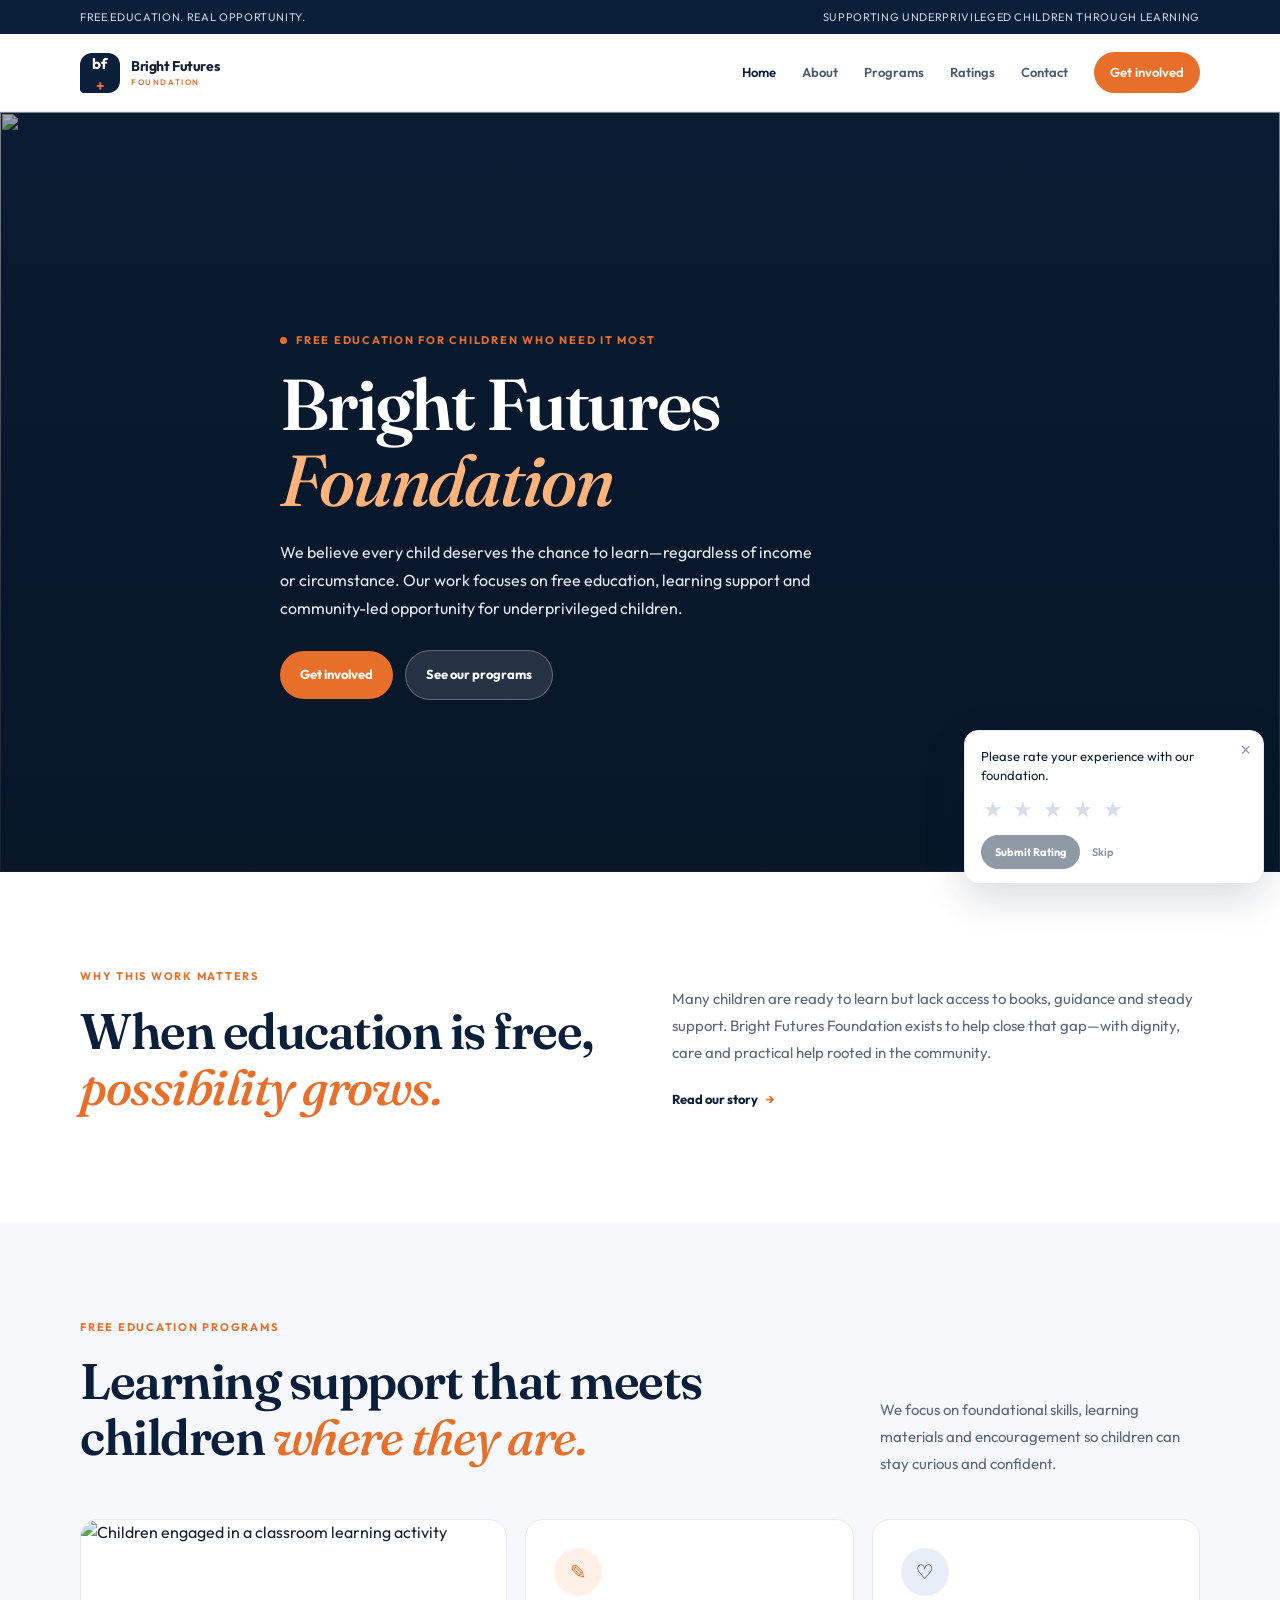
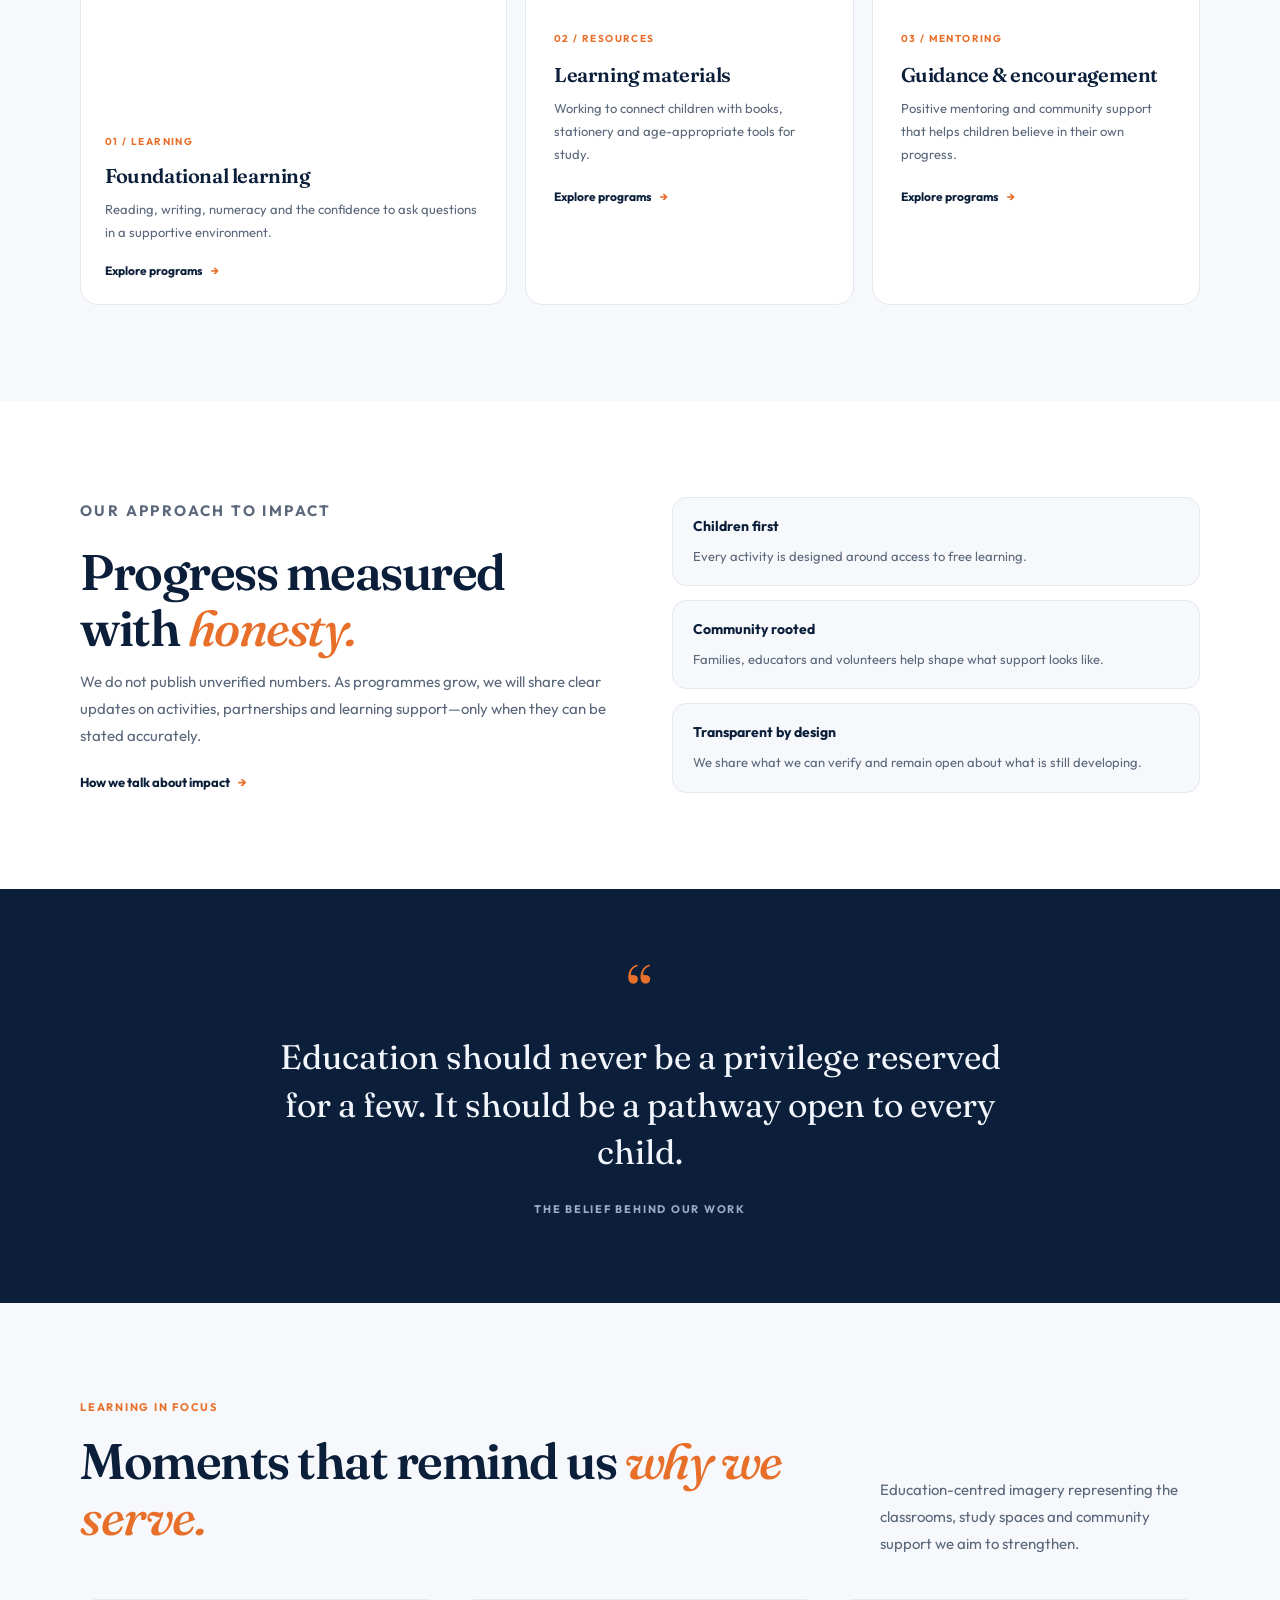
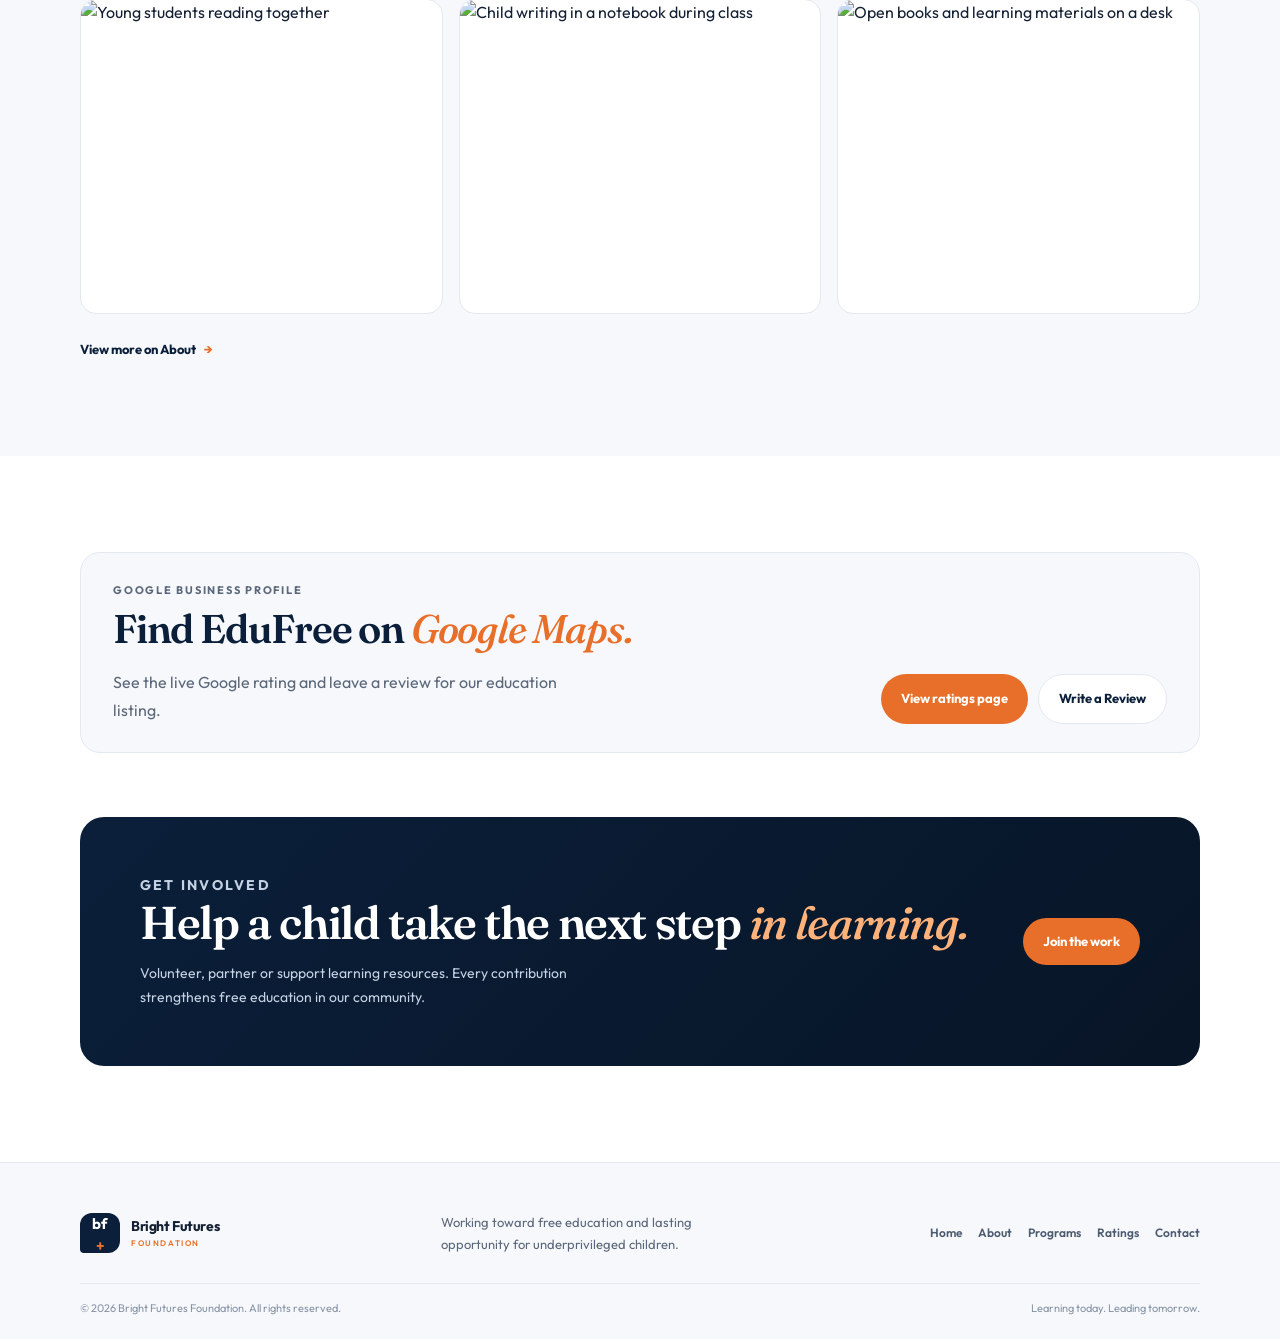
==== commit bebff13e: "Add dedicated Ratings page with on-site and Google review sections. Co-authored-by: Cursor <cursorag" ====
--- a/index.html
+++ b/index.html
@@ -24,7 +24,7 @@
         <a class="active" href="index.html">Home</a>
         <a href="about.html">About</a>
         <a href="about.html#programs">Programs</a>
-        <a href="about.html#impact">Impact</a>
+        <a href="rating.html">Ratings</a>
         <a href="about.html#contact">Contact</a>
         <a class="nav-cta" href="about.html#get-involved">Get involved</a>
       </nav>
@@ -146,7 +146,7 @@
           <p>See the live Google rating and leave a review for our education listing.</p>
         </div>
         <div class="google-place-teaser-actions">
-          <a class="btn btn-primary" href="about.html#google-reviews">View Google rating</a>
+          <a class="btn btn-primary" href="rating.html">View ratings page</a>
           <a class="btn btn-ghost-light" href="https://search.google.com/local/writereview?placeid=ChIJTw-cW0iR7TkRhWbYlYGm--w" target="_blank" rel="noopener noreferrer">Write a Review</a>
         </div>
       </div>
@@ -171,7 +171,7 @@
         <a href="index.html">Home</a>
         <a href="about.html">About</a>
         <a href="about.html#programs">Programs</a>
-        <a href="about.html#transparency">Transparency</a>
+        <a href="rating.html">Ratings</a>
         <a href="about.html#contact">Contact</a>
       </div>
     </div>
--- a/styles.css
+++ b/styles.css
@@ -211,6 +211,15 @@
 .btn-ghost-light{background:var(--white);color:var(--navy);border:1px solid var(--line)}
 .btn-ghost-light:hover{border-color:var(--orange);color:var(--orange-deep)}
 
+.rating-page-section{background:var(--soft)}
+.rating-page-grid{display:grid;grid-template-columns:1.1fr .9fr;gap:36px;align-items:center}
+.rating-page-grid h2{font-size:clamp(32px,4vw,46px);margin:0 0 14px;color:var(--navy)}
+.rating-page-grid>div>p{color:var(--muted);line-height:1.75;margin:0}
+.rating-panel{background:var(--white);border:1px solid var(--line);border-radius:18px;padding:28px;box-shadow:0 10px 30px rgba(11,31,58,.06)}
+.rating-panel-text{margin:0 0 16px;font-size:15px;line-height:1.5;color:var(--ink)}
+.rating-panel .review-prompt-stars{margin-bottom:18px}
+.rating-panel-actions{display:flex;gap:12px}
+
 @media(max-width:900px){
   .focus-grid,.gallery-grid,.gallery-grid-wide,.activities-grid{grid-template-columns:1fr 1fr}
   .focus-card-feature{grid-column:span 2}
@@ -218,7 +227,7 @@
   .footer-main{grid-template-columns:1fr 1fr}
   .footer-nav{grid-column:span 2;justify-content:flex-start}
   .intro-grid,.story-grid,.involved-grid,.contact-grid,.impact-preview-grid,.transparency-grid{gap:36px}
-  .google-place-card,.google-place-teaser-inner{grid-template-columns:1fr;display:grid}
+  .google-place-card,.google-place-teaser-inner,.rating-page-grid{grid-template-columns:1fr;display:grid}
   .google-place-teaser-inner{align-items:start}
 }
 @media(max-width:700px){
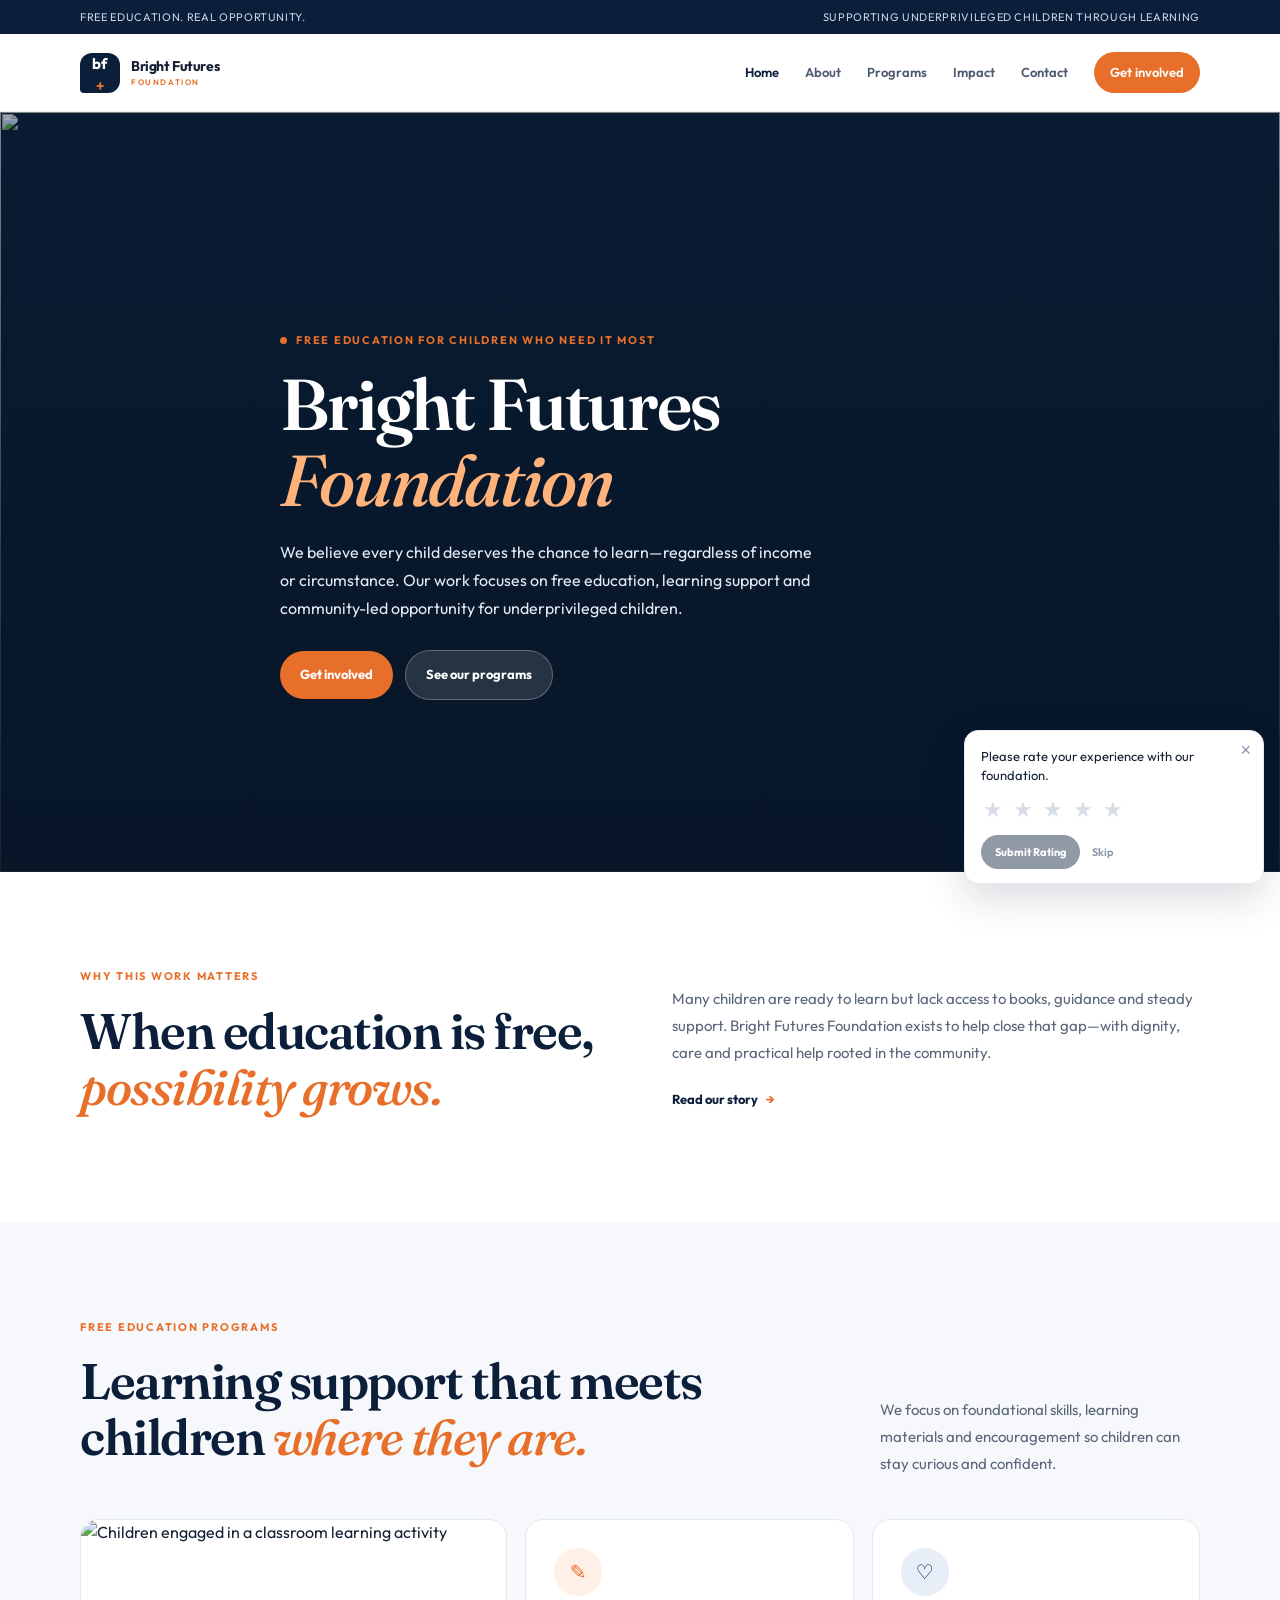
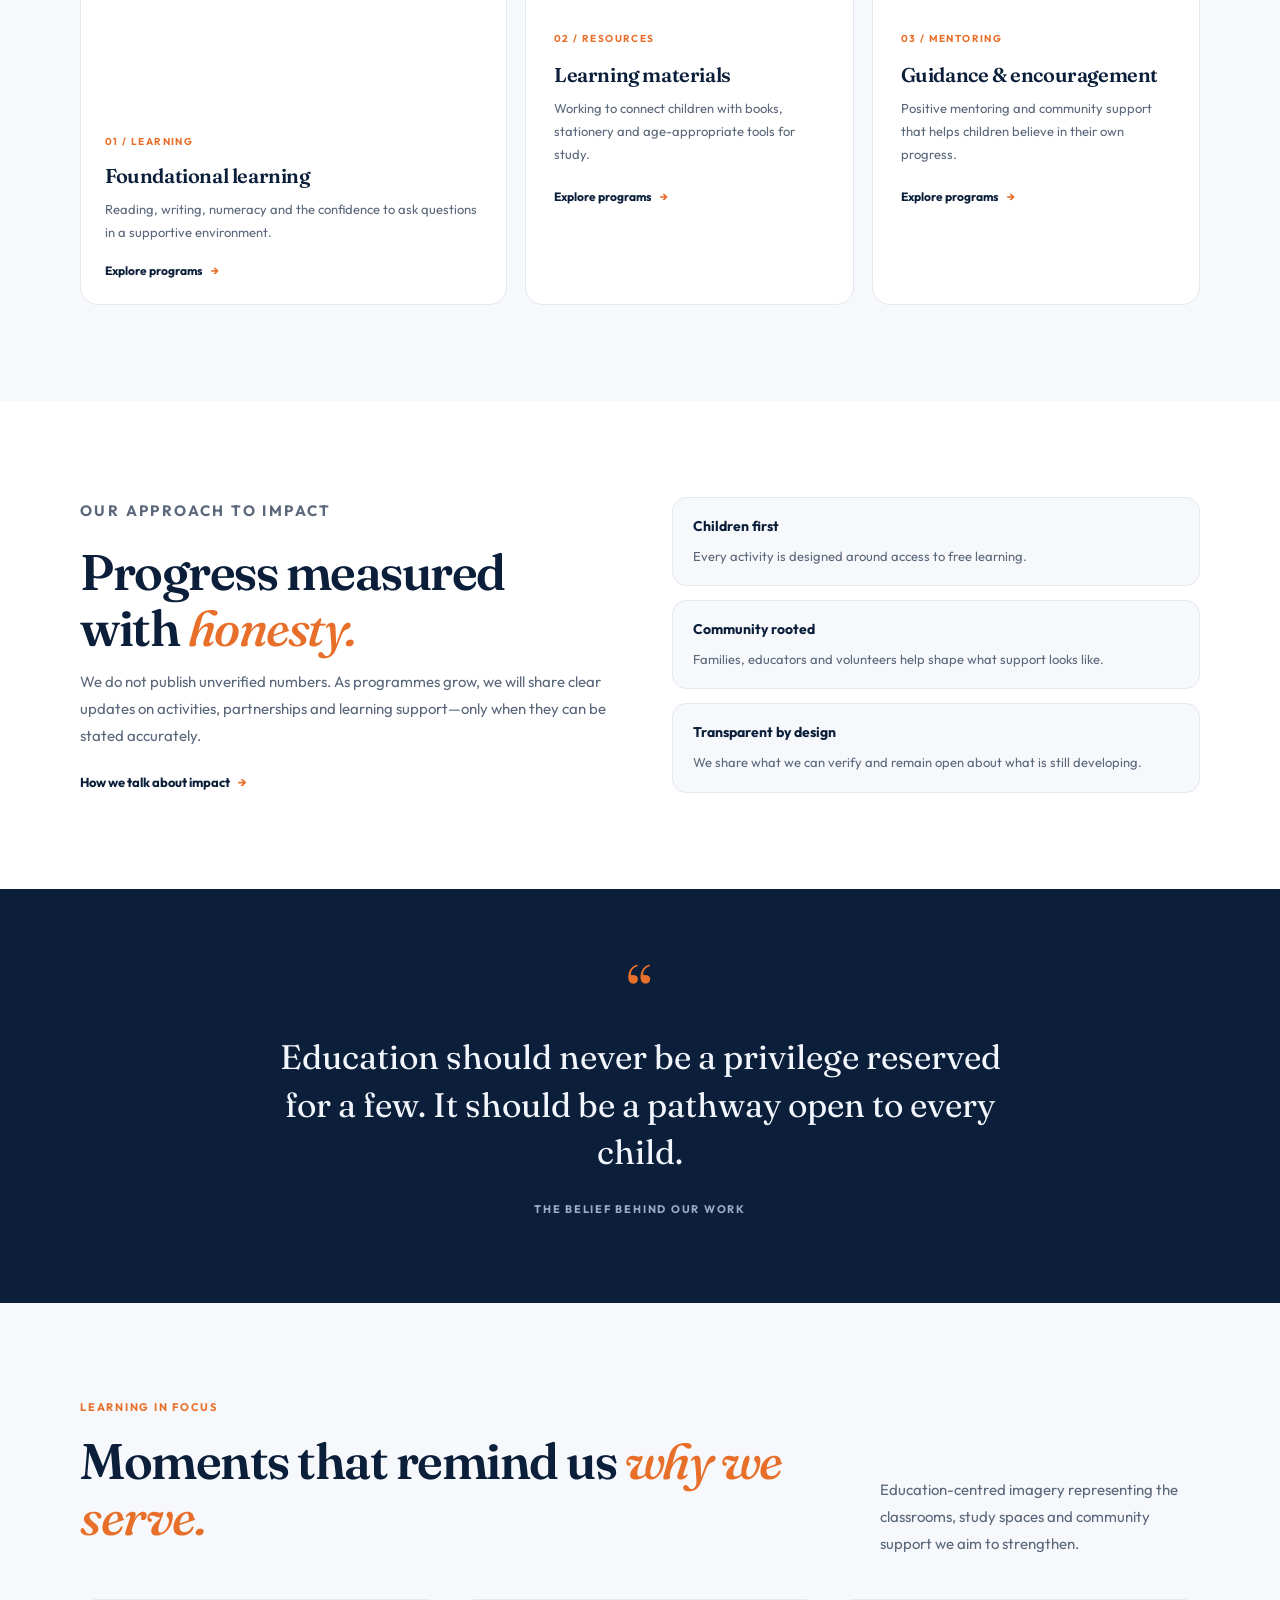
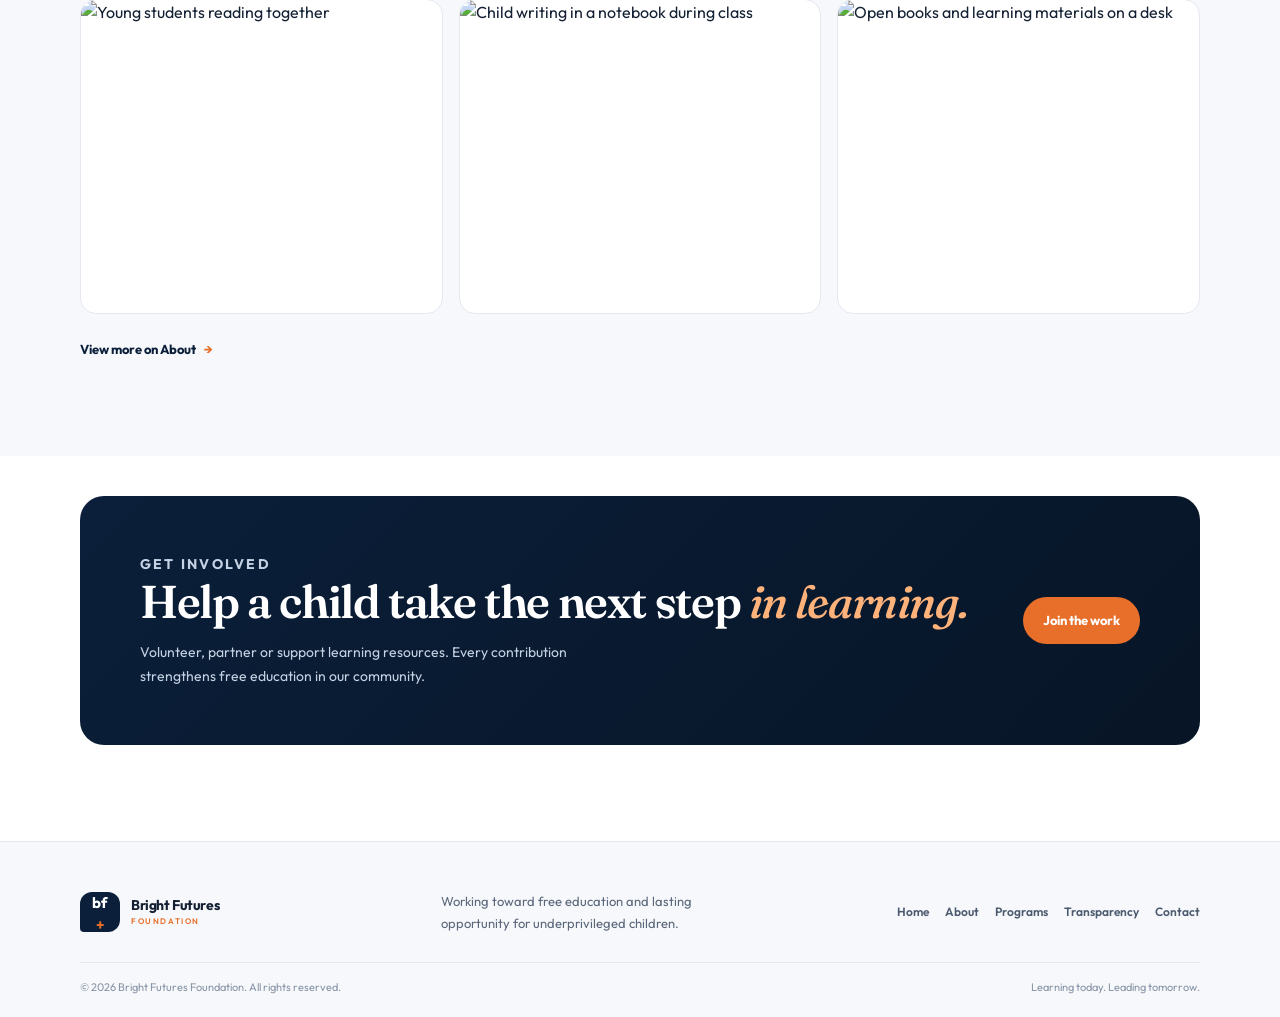
==== commit 5dd87a2e: "Revert "Merge pull request #5 from amittandon105/cursor/google-rating-popup" This reverts commit 1e0" ====
--- a/index.html
+++ b/index.html
@@ -24,7 +24,7 @@
         <a class="active" href="index.html">Home</a>
         <a href="about.html">About</a>
         <a href="about.html#programs">Programs</a>
-        <a href="rating.html">Ratings</a>
+        <a href="about.html#impact">Impact</a>
         <a href="about.html#contact">Contact</a>
         <a class="nav-cta" href="about.html#get-involved">Get involved</a>
       </nav>
@@ -138,20 +138,6 @@
       </div>
     </section>
 
-    <section class="google-place-teaser section-pad" id="google-reviews-teaser">
-      <div class="container google-place-teaser-inner">
-        <div>
-          <p class="eyebrow">Google Business Profile</p>
-          <h2>Find EduFree on <em>Google Maps.</em></h2>
-          <p>See the live Google rating and leave a review for our education listing.</p>
-        </div>
-        <div class="google-place-teaser-actions">
-          <a class="btn btn-primary" href="rating.html">View ratings page</a>
-          <a class="btn btn-ghost-light" href="https://search.google.com/local/writereview?placeid=ChIJTw-cW0iR7TkRhWbYlYGm--w" target="_blank" rel="noopener noreferrer">Write a Review</a>
-        </div>
-      </div>
-    </section>
-
     <section class="cta-section section-pad">
       <div class="container cta-box">
         <div>
@@ -171,7 +157,7 @@
         <a href="index.html">Home</a>
         <a href="about.html">About</a>
         <a href="about.html#programs">Programs</a>
-        <a href="rating.html">Ratings</a>
+        <a href="about.html#transparency">Transparency</a>
         <a href="about.html#contact">Contact</a>
       </div>
     </div>
--- a/styles.css
+++ b/styles.css
@@ -190,36 +190,6 @@
 .review-prompt-submit:disabled{opacity:.45;cursor:not-allowed}
 .review-prompt-skip{border:0;background:transparent;color:#8894a6;font:600 11px var(--sans);cursor:pointer;padding:0}
 
-.google-place-section{background:var(--white)}
-.google-place-card{display:grid;grid-template-columns:1fr 1.1fr;gap:22px;align-items:stretch;border:1px solid var(--line);border-radius:20px;overflow:hidden;background:var(--soft)}
-.google-place-summary{padding:28px 28px 24px;display:flex;flex-direction:column;gap:12px}
-.google-place-name{margin:0;font:600 24px/1.2 var(--serif);color:var(--navy)}
-.google-place-rating{display:flex;flex-wrap:wrap;align-items:center;gap:8px 10px}
-.google-place-score{font:700 28px/1 var(--sans);color:var(--navy)}
-.google-place-stars{color:var(--orange);font-size:18px;letter-spacing:1px}
-.google-place-count{font-size:13px;color:var(--muted)}
-.google-place-status{margin:0;font-size:13px;line-height:1.6;color:var(--muted)}
-.google-place-status a{color:var(--orange);font-weight:600;text-decoration:underline}
-.google-place-actions{display:flex;flex-wrap:wrap;align-items:center;gap:14px;margin-top:8px}
-.google-place-map{min-height:280px;background:#dfe5ee}
-.google-place-map iframe{width:100%;height:100%;min-height:280px;border:0}
-.google-place-teaser{padding-bottom:24px}
-.google-place-teaser-inner{display:flex;justify-content:space-between;align-items:end;gap:28px;padding:28px 32px;border:1px solid var(--line);border-radius:20px;background:var(--soft)}
-.google-place-teaser-inner h2{font-size:clamp(28px,3.4vw,40px);margin:0 0 10px;color:var(--navy)}
-.google-place-teaser-inner p{margin:0;color:var(--muted);max-width:460px;line-height:1.7}
-.google-place-teaser-actions{display:flex;flex-wrap:wrap;gap:10px}
-.btn-ghost-light{background:var(--white);color:var(--navy);border:1px solid var(--line)}
-.btn-ghost-light:hover{border-color:var(--orange);color:var(--orange-deep)}
-
-.rating-page-section{background:var(--soft)}
-.rating-page-grid{display:grid;grid-template-columns:1.1fr .9fr;gap:36px;align-items:center}
-.rating-page-grid h2{font-size:clamp(32px,4vw,46px);margin:0 0 14px;color:var(--navy)}
-.rating-page-grid>div>p{color:var(--muted);line-height:1.75;margin:0}
-.rating-panel{background:var(--white);border:1px solid var(--line);border-radius:18px;padding:28px;box-shadow:0 10px 30px rgba(11,31,58,.06)}
-.rating-panel-text{margin:0 0 16px;font-size:15px;line-height:1.5;color:var(--ink)}
-.rating-panel .review-prompt-stars{margin-bottom:18px}
-.rating-panel-actions{display:flex;gap:12px}
-
 @media(max-width:900px){
   .focus-grid,.gallery-grid,.gallery-grid-wide,.activities-grid{grid-template-columns:1fr 1fr}
   .focus-card-feature{grid-column:span 2}
@@ -227,8 +197,6 @@
   .footer-main{grid-template-columns:1fr 1fr}
   .footer-nav{grid-column:span 2;justify-content:flex-start}
   .intro-grid,.story-grid,.involved-grid,.contact-grid,.impact-preview-grid,.transparency-grid{gap:36px}
-  .google-place-card,.google-place-teaser-inner,.rating-page-grid{grid-template-columns:1fr;display:grid}
-  .google-place-teaser-inner{align-items:start}
 }
 @media(max-width:700px){
   .container{width:min(100% - 32px,560px)}
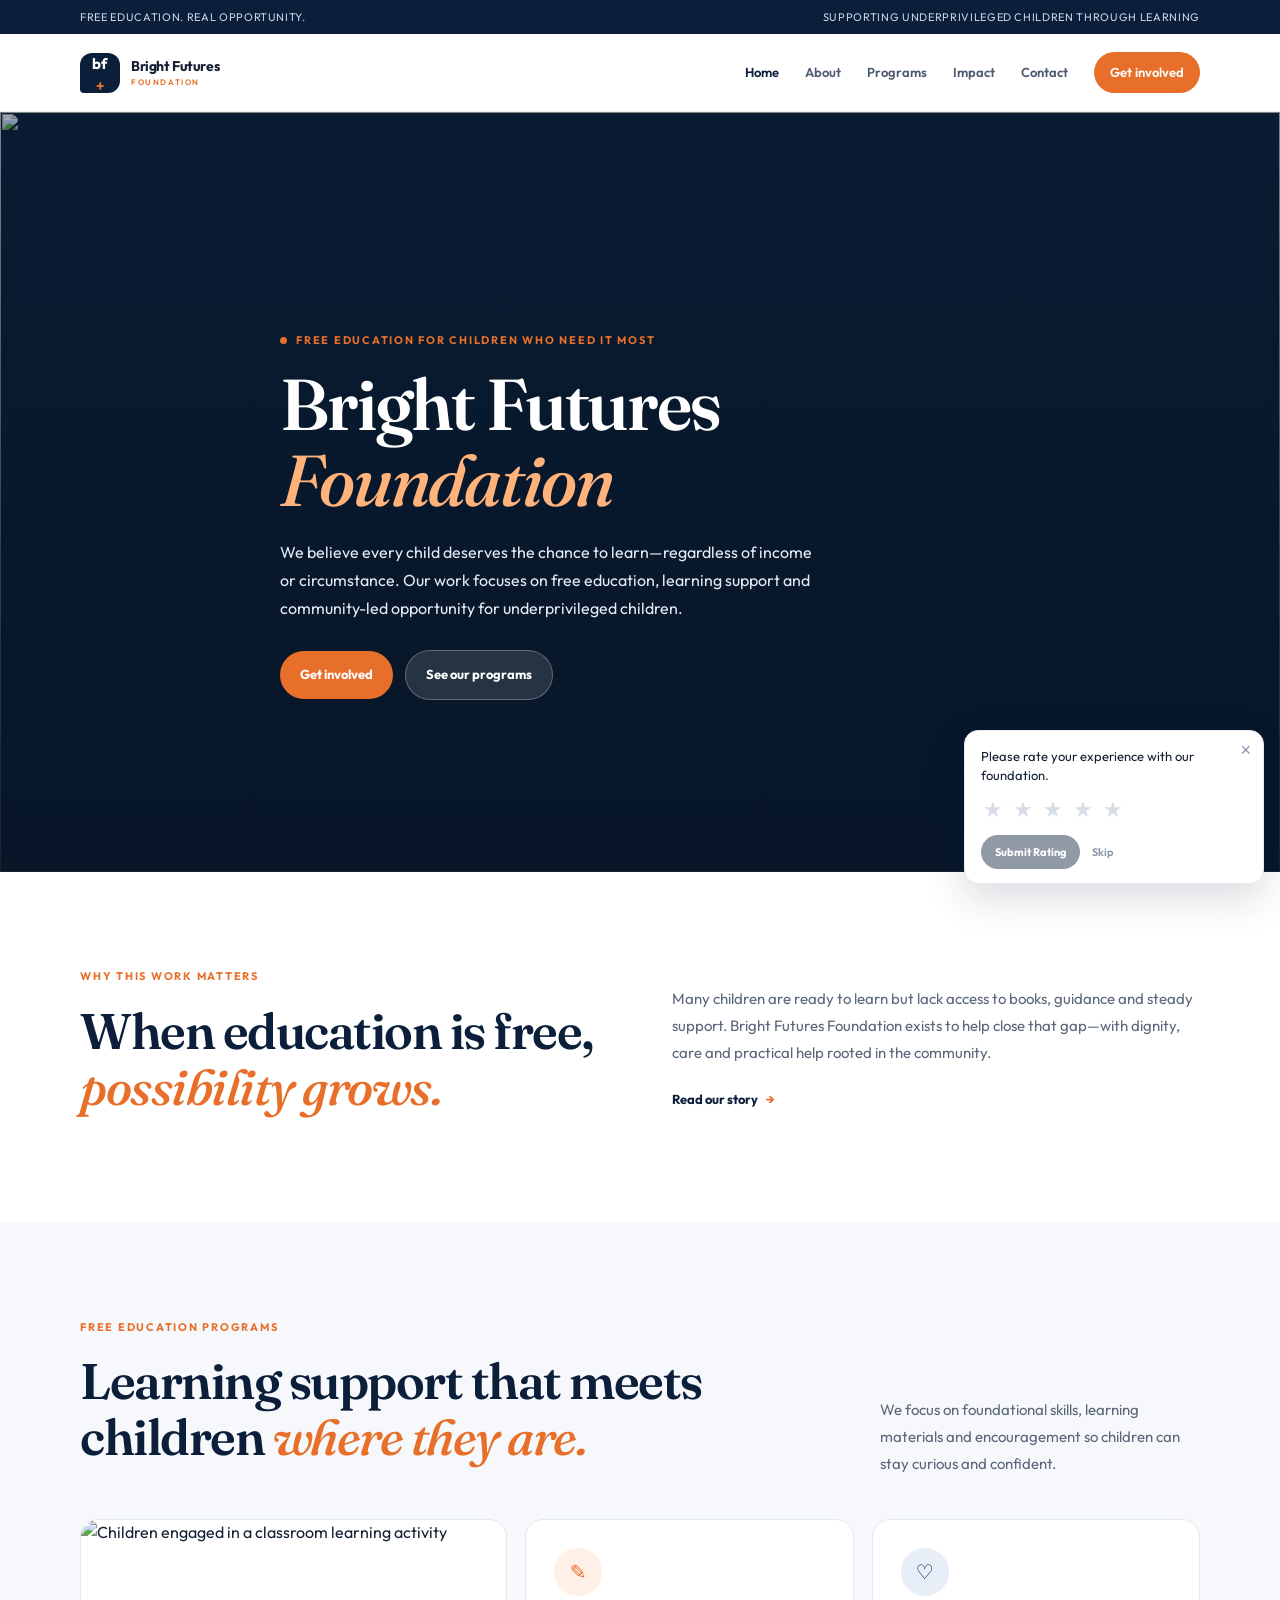
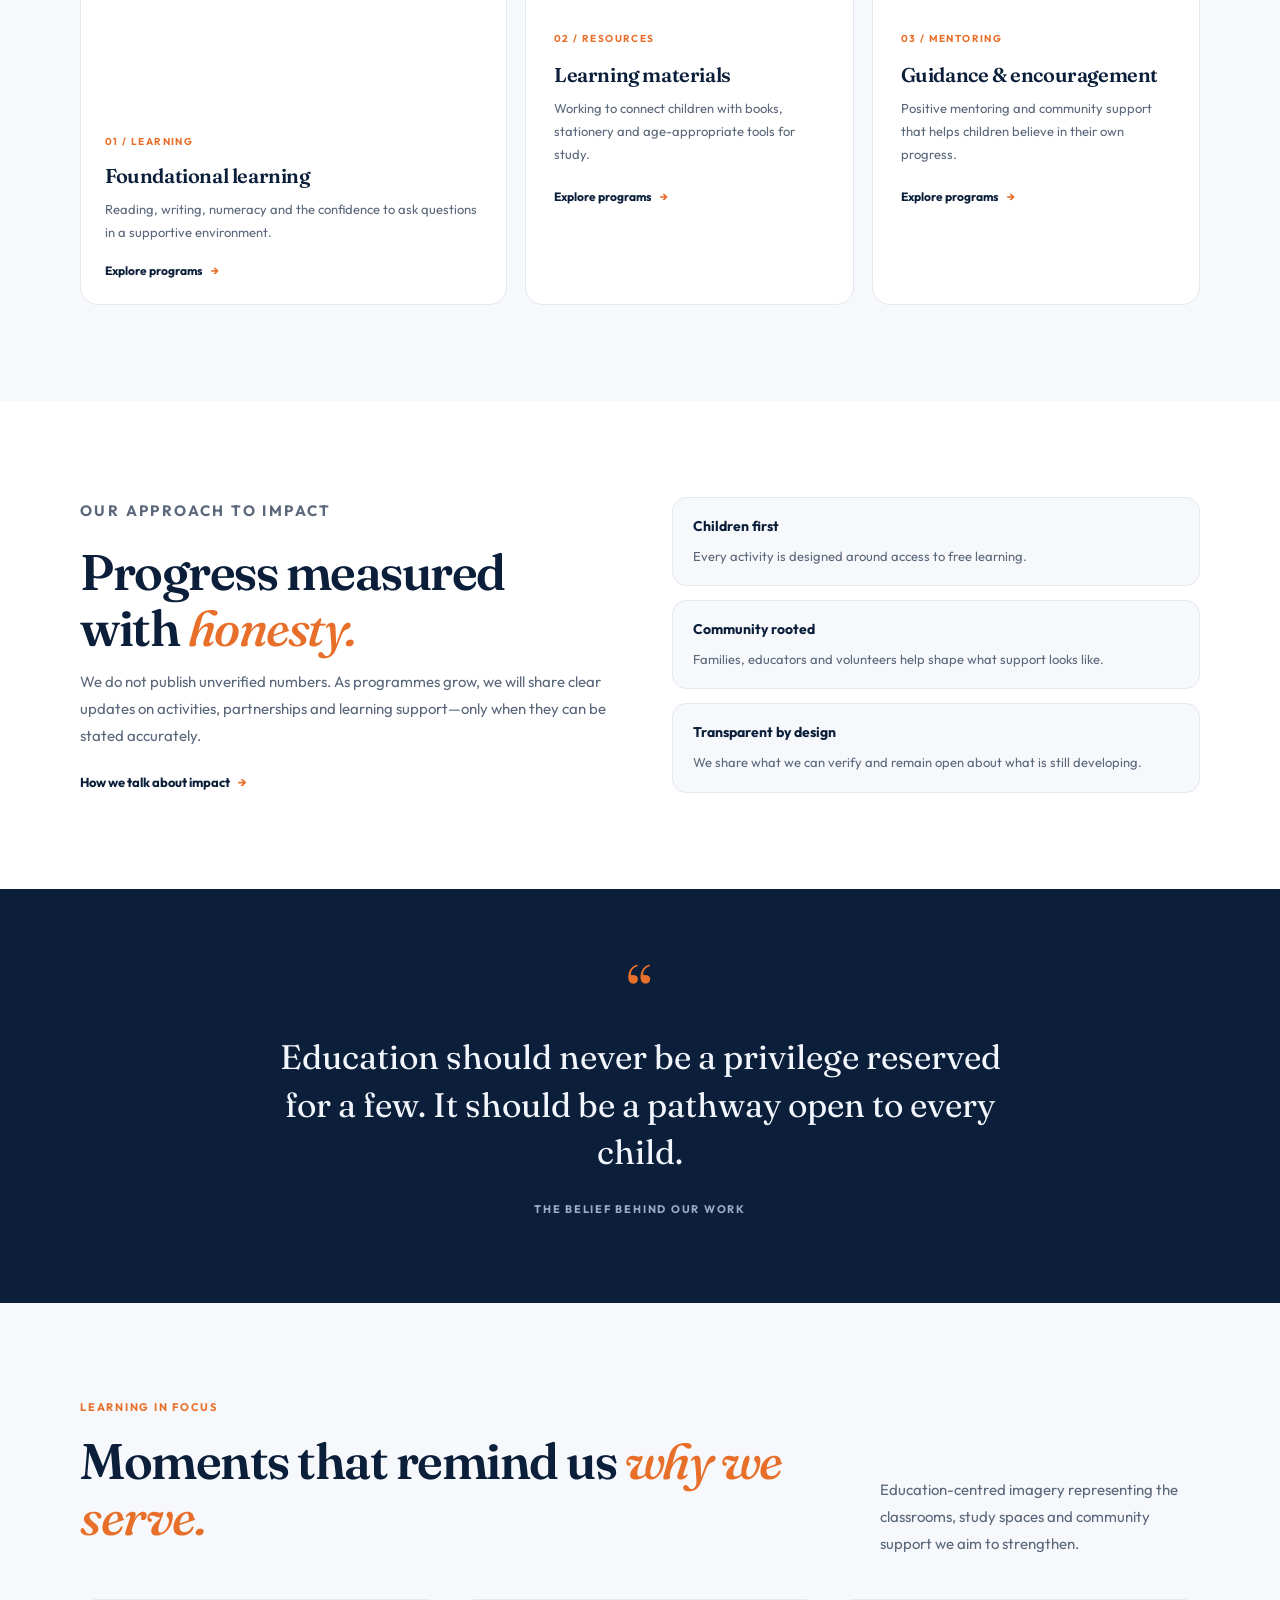
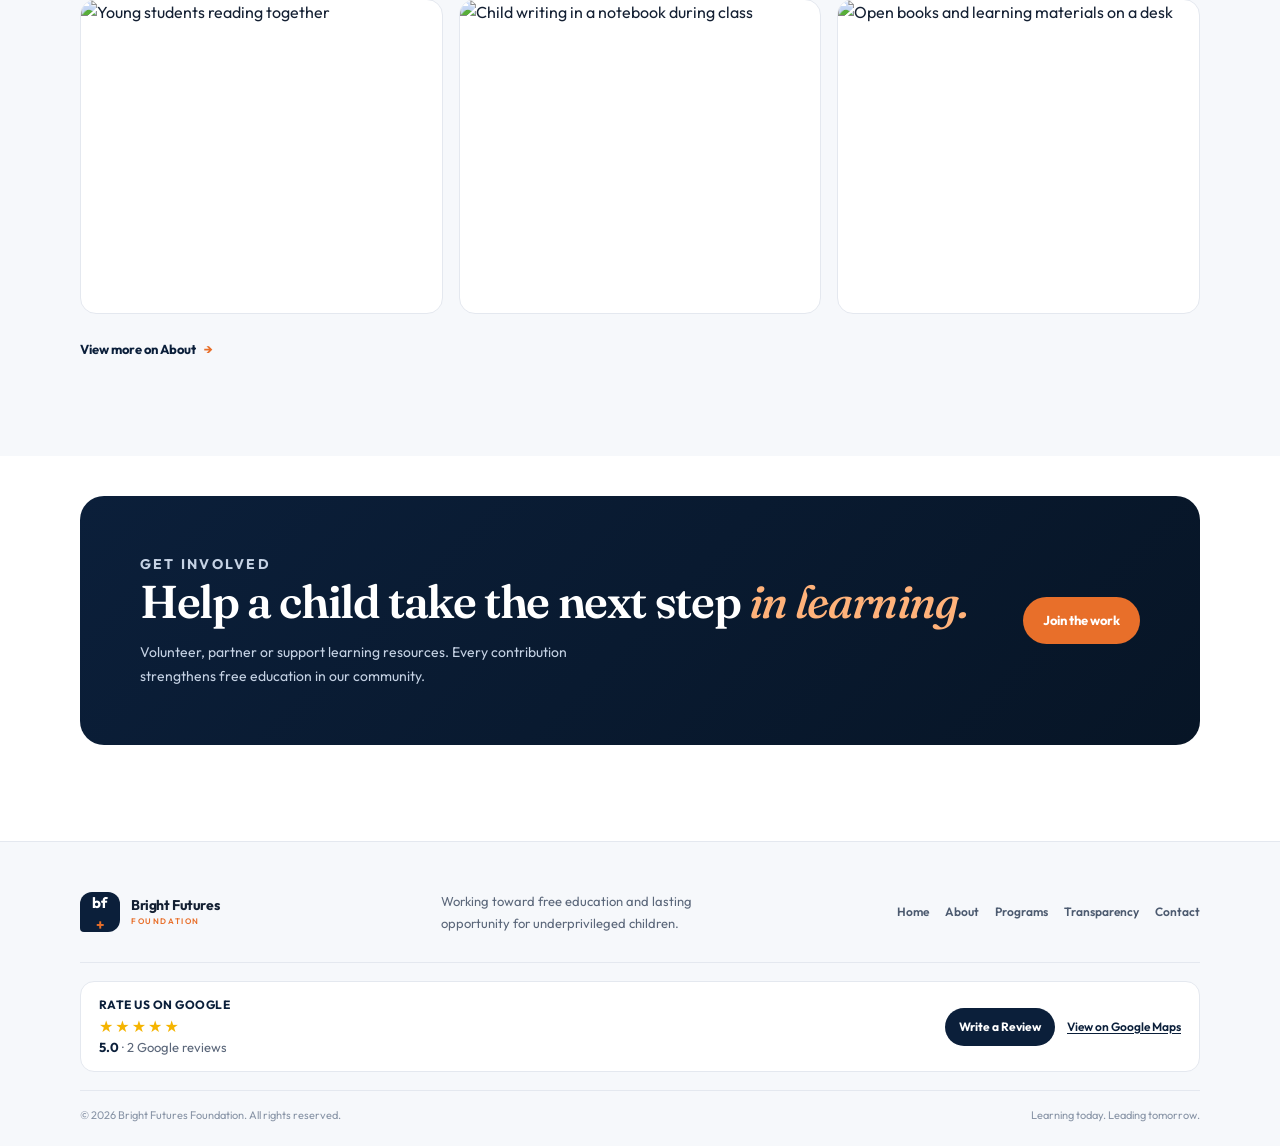
==== commit 48c025bd: "Add compact Google Reviews block to the site footer. Co-authored-by: Cursor <cursoragent@cursor.com>" ====
--- a/index.html
+++ b/index.html
@@ -5,6 +5,7 @@
   <meta name="viewport" content="width=device-width, initial-scale=1.0" />
   <meta name="description" content="Bright Futures Foundation works to make free education and learning support accessible to underprivileged children in our community." />
   <meta name="theme-color" content="#0b1f3a" />
+  <meta name="google-maps-api-key" content="" />
   <meta property="og:title" content="Bright Futures Foundation | Free Education for Every Child" />
   <meta property="og:description" content="A community foundation focused on free learning opportunities for children who need them most." />
   <meta property="og:type" content="website" />
@@ -161,6 +162,19 @@
         <a href="about.html#contact">Contact</a>
       </div>
     </div>
+    <div class="container footer-reviews" data-footer-google-reviews>
+      <div class="footer-reviews-inner">
+        <div class="footer-reviews-copy">
+          <p class="footer-reviews-label">Rate Us on Google</p>
+          <div class="footer-reviews-stars" aria-hidden="true">★★★★★</div>
+          <p class="footer-reviews-meta"><strong data-google-rating>5.0</strong> · <span data-google-review-count>2</span> Google reviews</p>
+        </div>
+        <div class="footer-reviews-actions">
+          <a class="footer-review-btn" href="https://search.google.com/local/writereview?placeid=ChIJTw-cW0iR7TkRhWbYlYGm--w" target="_blank" rel="noopener noreferrer">Write a Review</a>
+          <a class="footer-maps-link" href="https://www.google.com/maps/search/?api=1&query_place_id=ChIJTw-cW0iR7TkRhWbYlYGm--w" target="_blank" rel="noopener noreferrer">View on Google Maps</a>
+        </div>
+      </div>
+    </div>
     <div class="container footer-bottom">
       <span>© <span data-year></span> Bright Futures Foundation. All rights reserved.</span>
       <span>Learning today. Leading tomorrow.</span>
--- a/styles.css
+++ b/styles.css
@@ -112,6 +112,17 @@
 .brand-footer .brand-mark{background:var(--navy)}
 .footer-main>p{font-size:13px;line-height:1.7;color:var(--muted);max-width:280px;margin:0}
 .footer-nav{display:flex;flex-wrap:wrap;gap:16px;justify-content:flex-end;font-size:12px;color:#4d5b70;font-weight:600}
+.footer-reviews{border-top:1px solid var(--line);padding:18px 0}
+.footer-reviews-inner{display:flex;justify-content:space-between;align-items:center;gap:20px;flex-wrap:wrap;padding:14px 18px;border:1px solid var(--line);border-radius:14px;background:var(--white)}
+.footer-reviews-label{margin:0 0 4px;font-size:12px;font-weight:700;letter-spacing:.04em;text-transform:uppercase;color:var(--navy)}
+.footer-reviews-stars{color:#f5b400;font-size:16px;letter-spacing:2px;line-height:1;margin-bottom:4px}
+.footer-reviews-meta{margin:0;font-size:13px;color:var(--muted)}
+.footer-reviews-meta strong{color:var(--navy);font-weight:700}
+.footer-reviews-actions{display:flex;flex-wrap:wrap;align-items:center;gap:12px}
+.footer-review-btn{display:inline-flex;align-items:center;background:var(--navy);color:#fff;font-size:12px;font-weight:700;padding:10px 14px;border-radius:999px}
+.footer-review-btn:hover{background:var(--orange)}
+.footer-maps-link{font-size:12px;font-weight:600;color:var(--navy);text-decoration:underline;text-underline-offset:2px}
+.footer-maps-link:hover{color:var(--orange)}
 .footer-bottom{border-top:1px solid var(--line);padding-top:16px;display:flex;justify-content:space-between;gap:12px;color:#8894a6;font-size:11px}
 
 .page-hero{background:linear-gradient(180deg,#f7f9fc 0%,#fff 100%);padding:88px 0 64px;border-bottom:1px solid var(--line)}
@@ -216,6 +227,7 @@
   .footer-main{grid-template-columns:1fr;gap:18px}
   .footer-nav{grid-column:auto;justify-content:flex-start}
   .footer-bottom{flex-direction:column}
+  .footer-reviews-inner{align-items:flex-start}
   .story-image{min-height:360px}
   .program-list article{grid-template-columns:42px 1fr 30px;gap:10px}
   .values-row{gap:18px;flex-wrap:wrap}
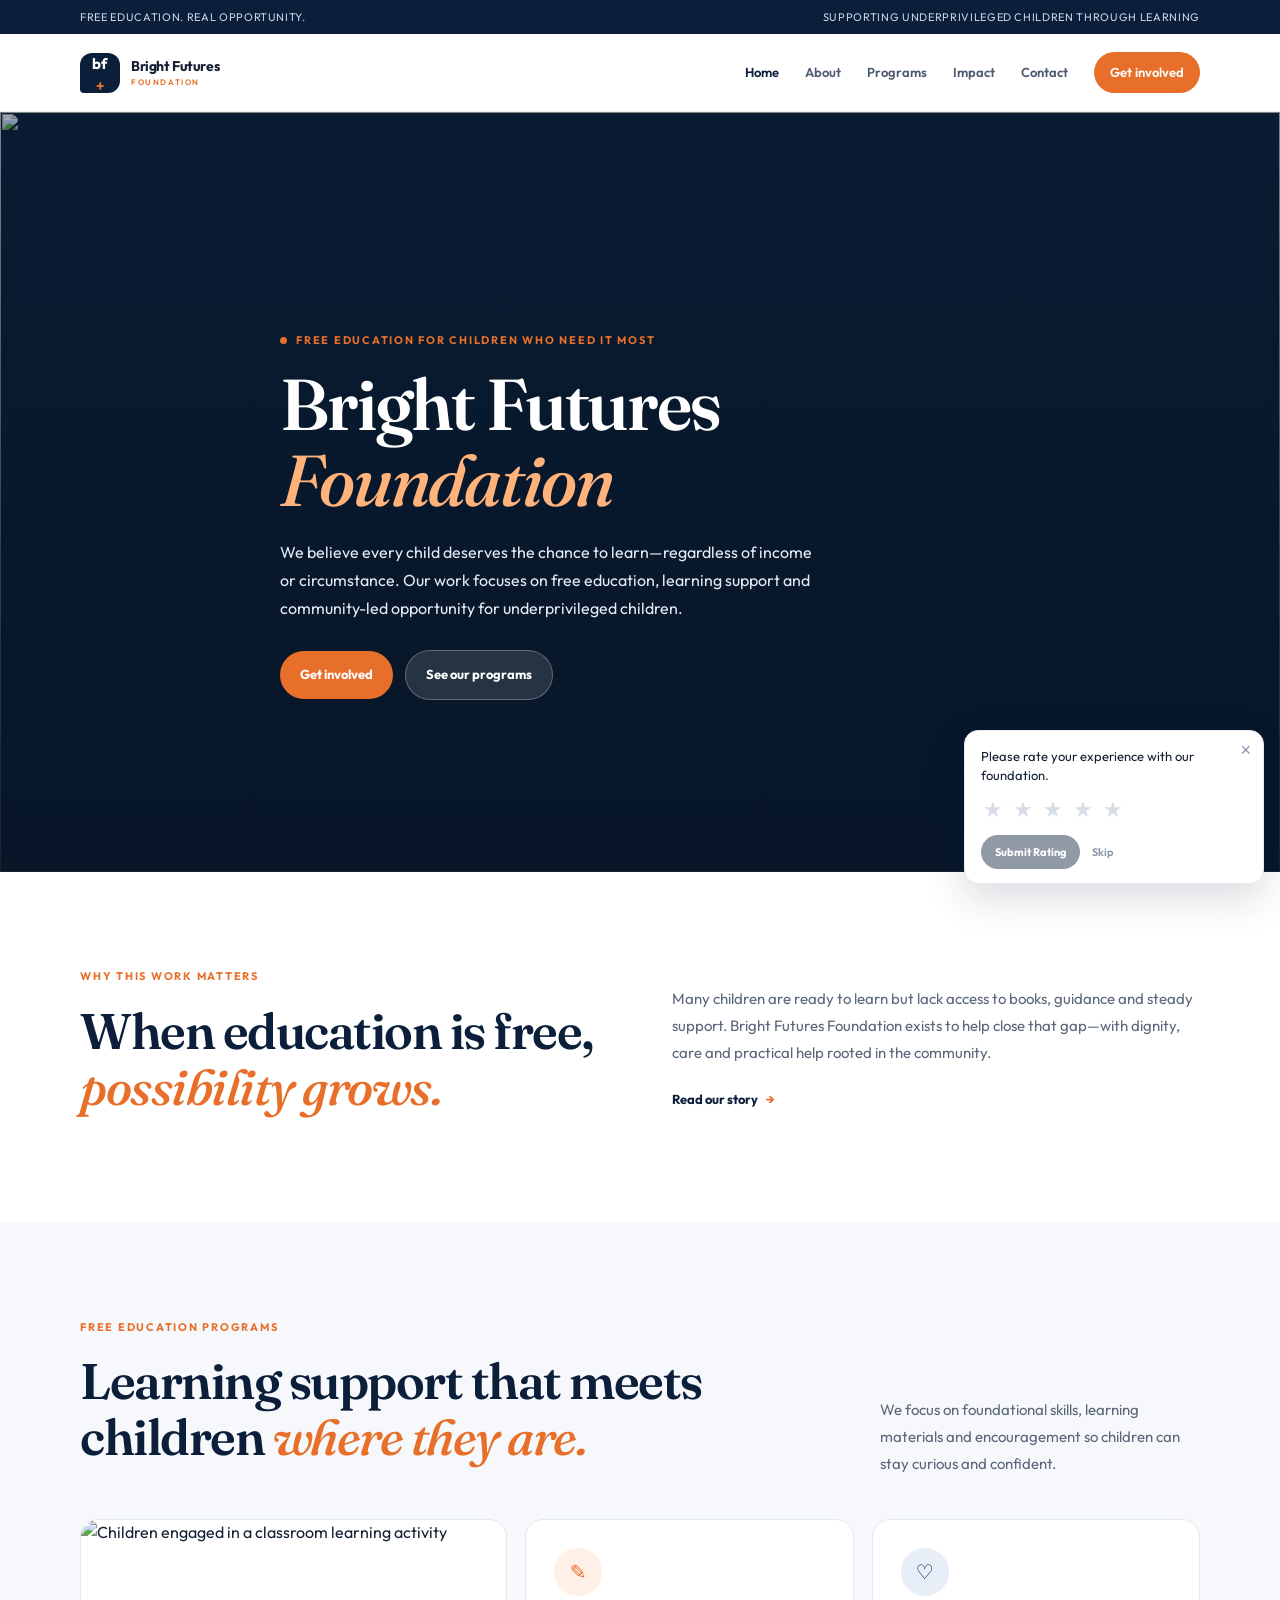
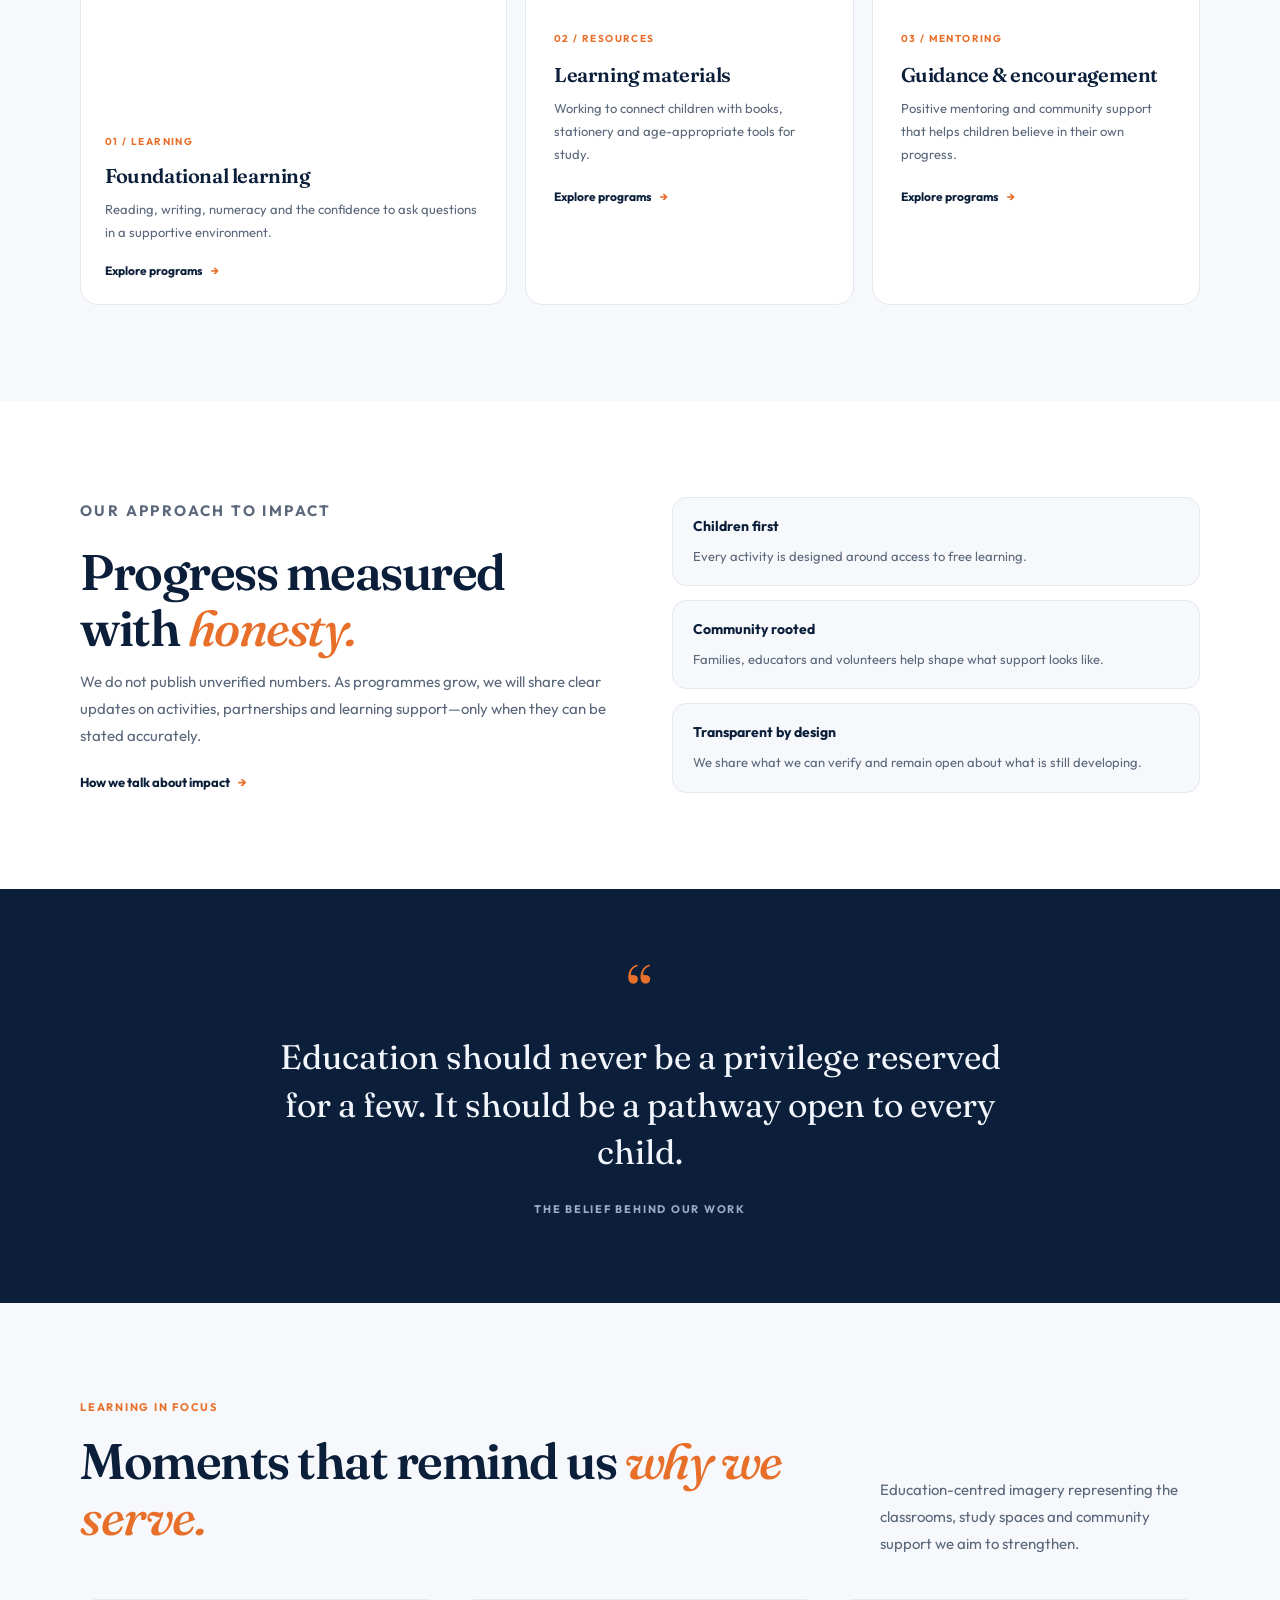
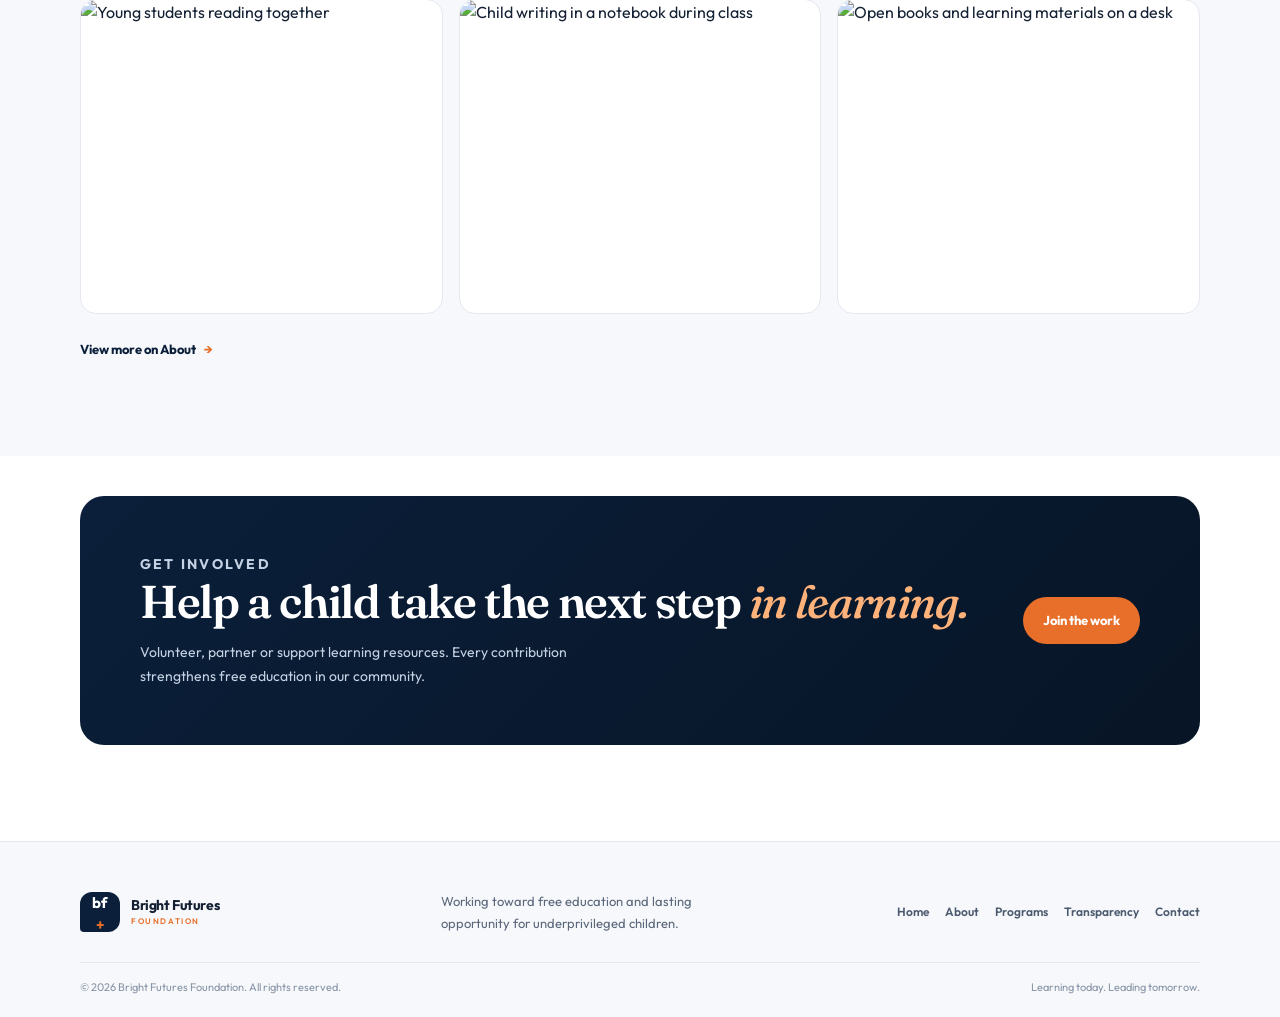
==== commit 1771c71f: "Revert "Add compact Google Reviews block to the site footer." This reverts commit 48c025bd32fd112707" ====
--- a/index.html
+++ b/index.html
@@ -5,7 +5,6 @@
   <meta name="viewport" content="width=device-width, initial-scale=1.0" />
   <meta name="description" content="Bright Futures Foundation works to make free education and learning support accessible to underprivileged children in our community." />
   <meta name="theme-color" content="#0b1f3a" />
-  <meta name="google-maps-api-key" content="" />
   <meta property="og:title" content="Bright Futures Foundation | Free Education for Every Child" />
   <meta property="og:description" content="A community foundation focused on free learning opportunities for children who need them most." />
   <meta property="og:type" content="website" />
@@ -162,19 +161,6 @@
         <a href="about.html#contact">Contact</a>
       </div>
     </div>
-    <div class="container footer-reviews" data-footer-google-reviews>
-      <div class="footer-reviews-inner">
-        <div class="footer-reviews-copy">
-          <p class="footer-reviews-label">Rate Us on Google</p>
-          <div class="footer-reviews-stars" aria-hidden="true">★★★★★</div>
-          <p class="footer-reviews-meta"><strong data-google-rating>5.0</strong> · <span data-google-review-count>2</span> Google reviews</p>
-        </div>
-        <div class="footer-reviews-actions">
-          <a class="footer-review-btn" href="https://search.google.com/local/writereview?placeid=ChIJTw-cW0iR7TkRhWbYlYGm--w" target="_blank" rel="noopener noreferrer">Write a Review</a>
-          <a class="footer-maps-link" href="https://www.google.com/maps/search/?api=1&query_place_id=ChIJTw-cW0iR7TkRhWbYlYGm--w" target="_blank" rel="noopener noreferrer">View on Google Maps</a>
-        </div>
-      </div>
-    </div>
     <div class="container footer-bottom">
       <span>© <span data-year></span> Bright Futures Foundation. All rights reserved.</span>
       <span>Learning today. Leading tomorrow.</span>
--- a/styles.css
+++ b/styles.css
@@ -112,17 +112,6 @@
 .brand-footer .brand-mark{background:var(--navy)}
 .footer-main>p{font-size:13px;line-height:1.7;color:var(--muted);max-width:280px;margin:0}
 .footer-nav{display:flex;flex-wrap:wrap;gap:16px;justify-content:flex-end;font-size:12px;color:#4d5b70;font-weight:600}
-.footer-reviews{border-top:1px solid var(--line);padding:18px 0}
-.footer-reviews-inner{display:flex;justify-content:space-between;align-items:center;gap:20px;flex-wrap:wrap;padding:14px 18px;border:1px solid var(--line);border-radius:14px;background:var(--white)}
-.footer-reviews-label{margin:0 0 4px;font-size:12px;font-weight:700;letter-spacing:.04em;text-transform:uppercase;color:var(--navy)}
-.footer-reviews-stars{color:#f5b400;font-size:16px;letter-spacing:2px;line-height:1;margin-bottom:4px}
-.footer-reviews-meta{margin:0;font-size:13px;color:var(--muted)}
-.footer-reviews-meta strong{color:var(--navy);font-weight:700}
-.footer-reviews-actions{display:flex;flex-wrap:wrap;align-items:center;gap:12px}
-.footer-review-btn{display:inline-flex;align-items:center;background:var(--navy);color:#fff;font-size:12px;font-weight:700;padding:10px 14px;border-radius:999px}
-.footer-review-btn:hover{background:var(--orange)}
-.footer-maps-link{font-size:12px;font-weight:600;color:var(--navy);text-decoration:underline;text-underline-offset:2px}
-.footer-maps-link:hover{color:var(--orange)}
 .footer-bottom{border-top:1px solid var(--line);padding-top:16px;display:flex;justify-content:space-between;gap:12px;color:#8894a6;font-size:11px}
 
 .page-hero{background:linear-gradient(180deg,#f7f9fc 0%,#fff 100%);padding:88px 0 64px;border-bottom:1px solid var(--line)}
@@ -227,7 +216,6 @@
   .footer-main{grid-template-columns:1fr;gap:18px}
   .footer-nav{grid-column:auto;justify-content:flex-start}
   .footer-bottom{flex-direction:column}
-  .footer-reviews-inner{align-items:flex-start}
   .story-image{min-height:360px}
   .program-list article{grid-template-columns:42px 1fr 30px;gap:10px}
   .values-row{gap:18px;flex-wrap:wrap}
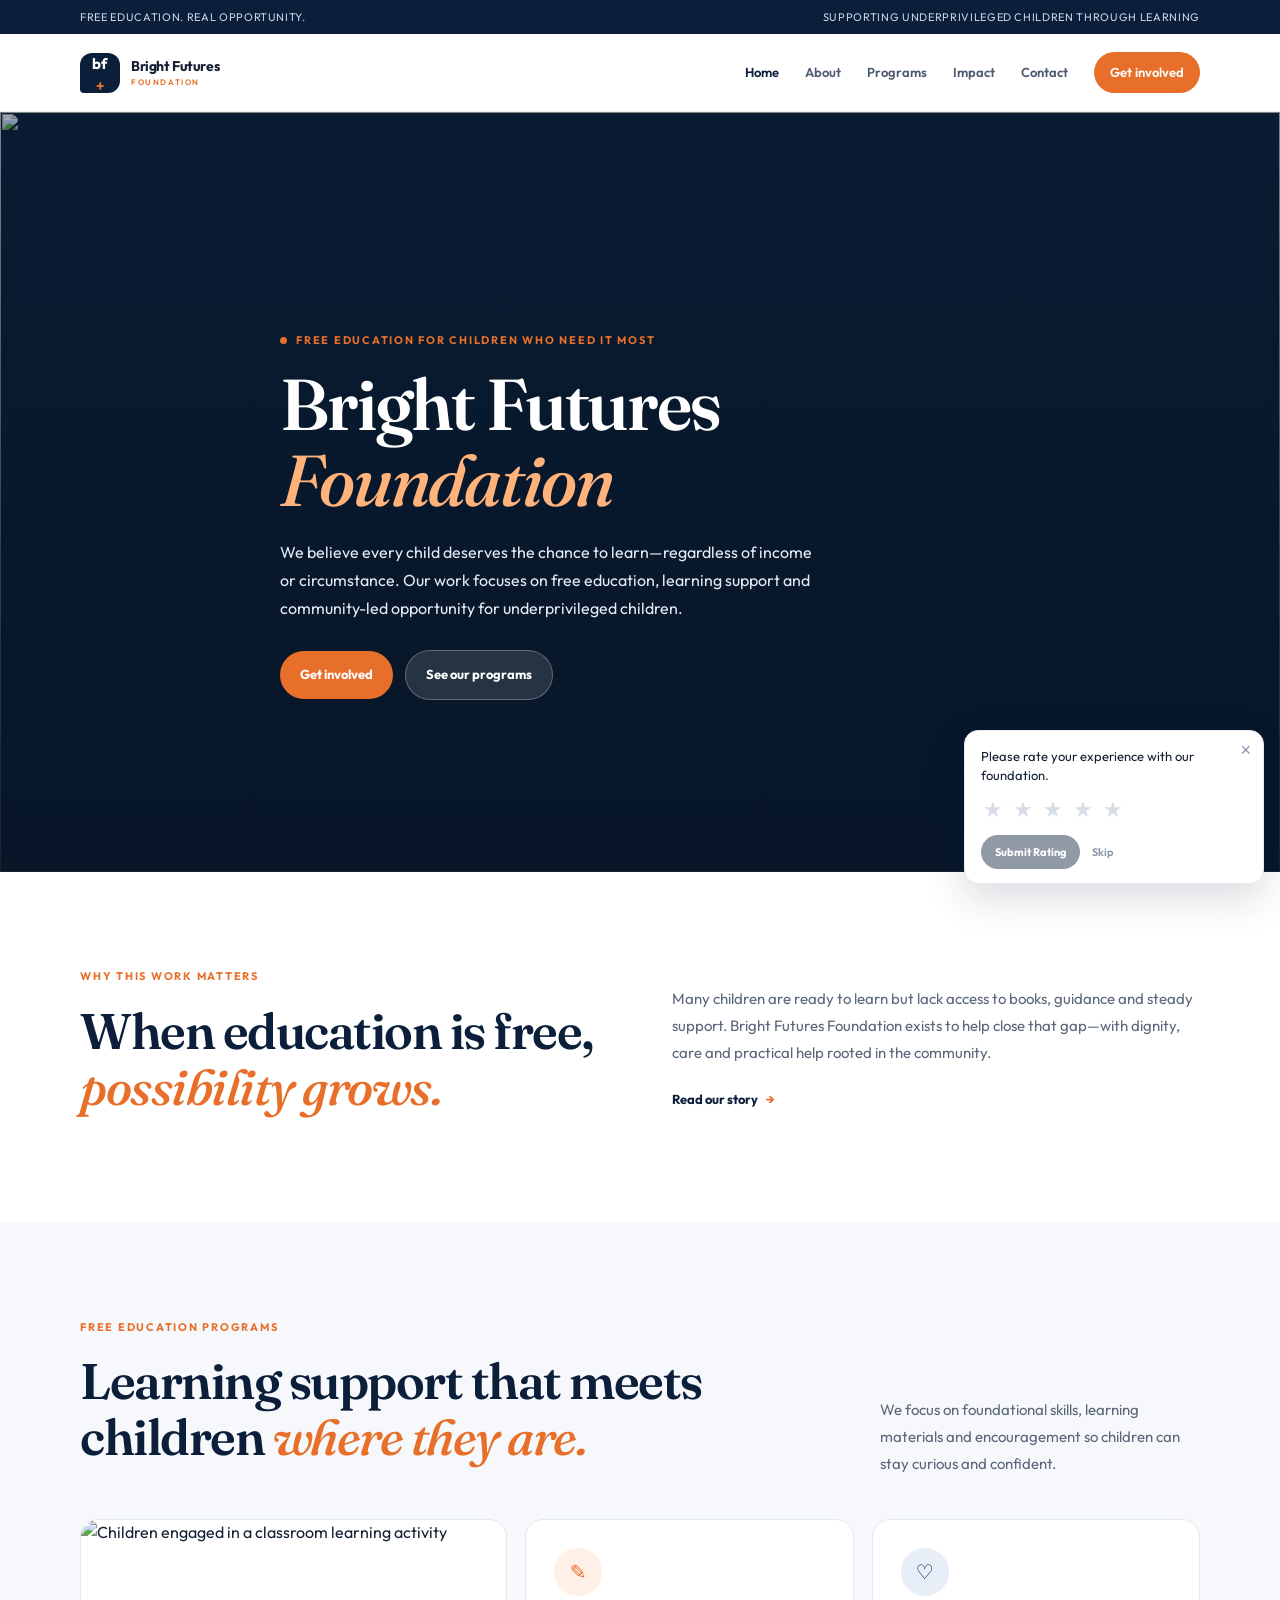
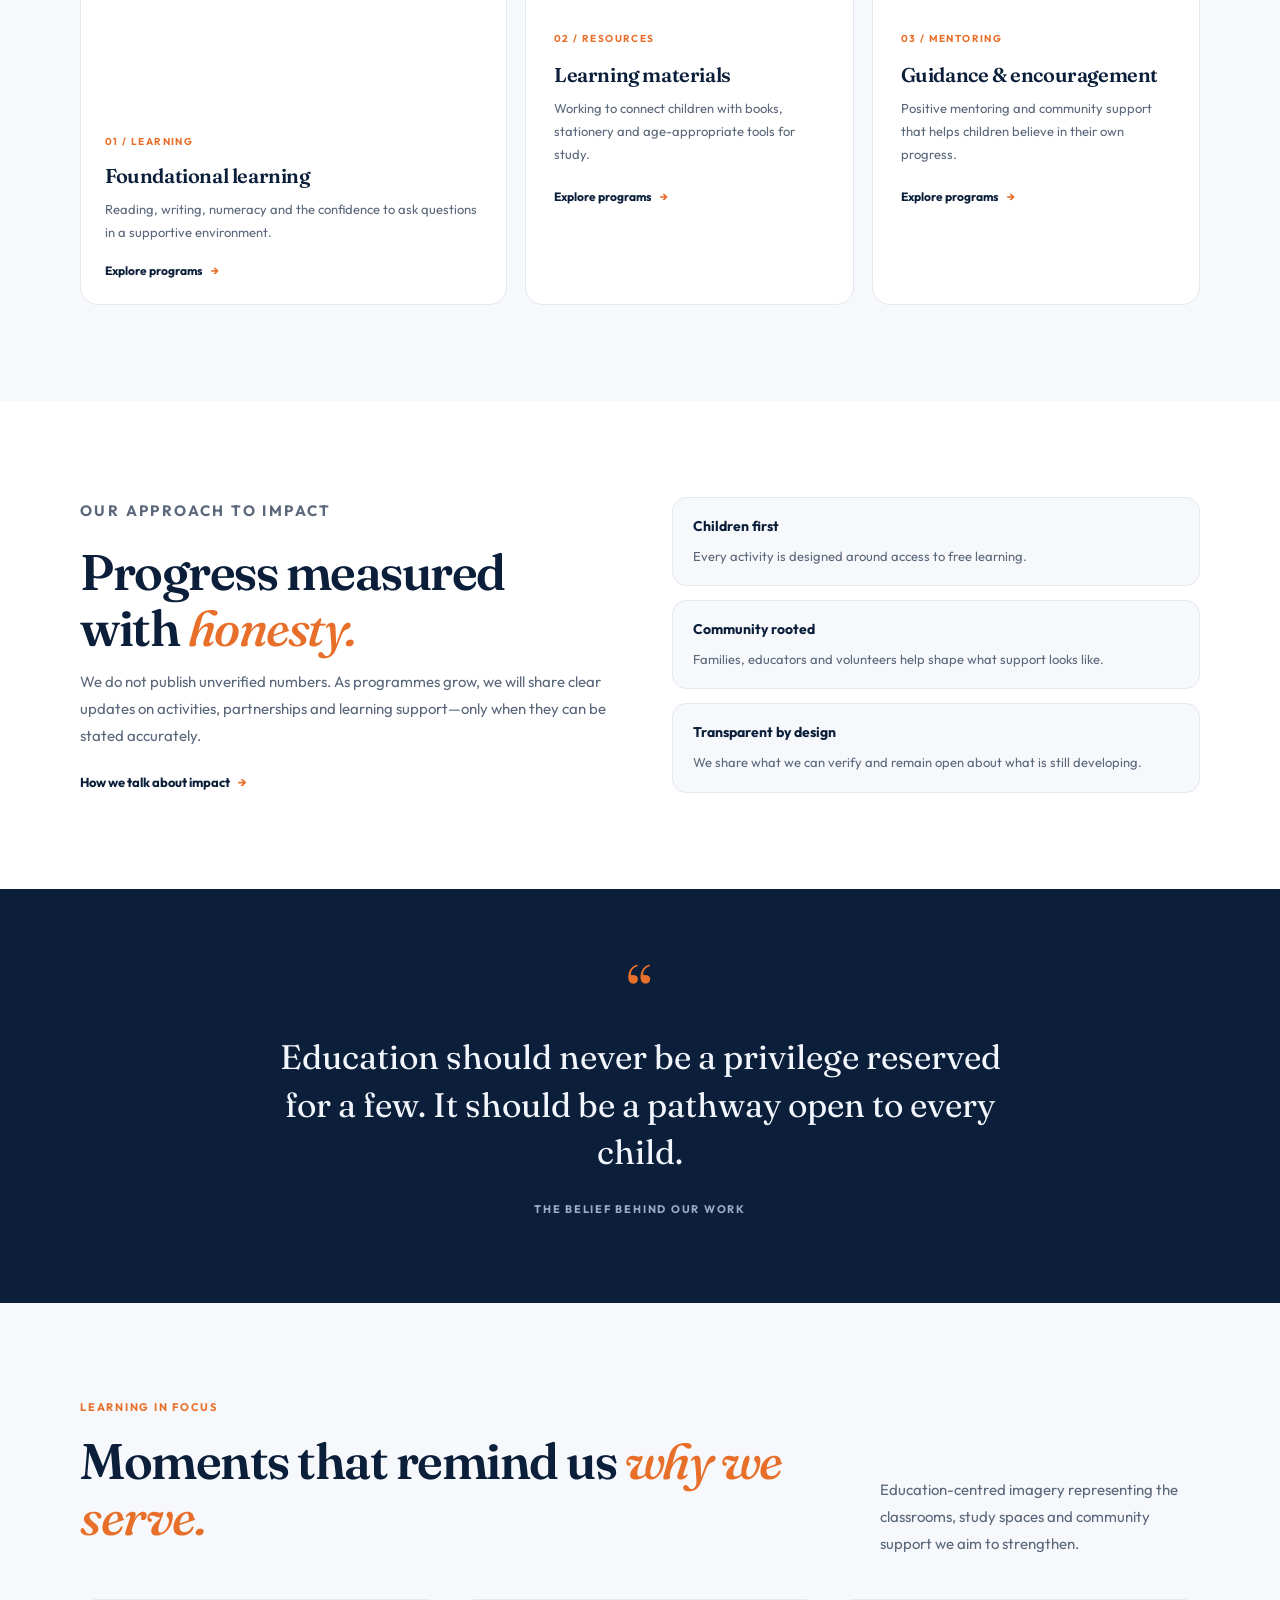
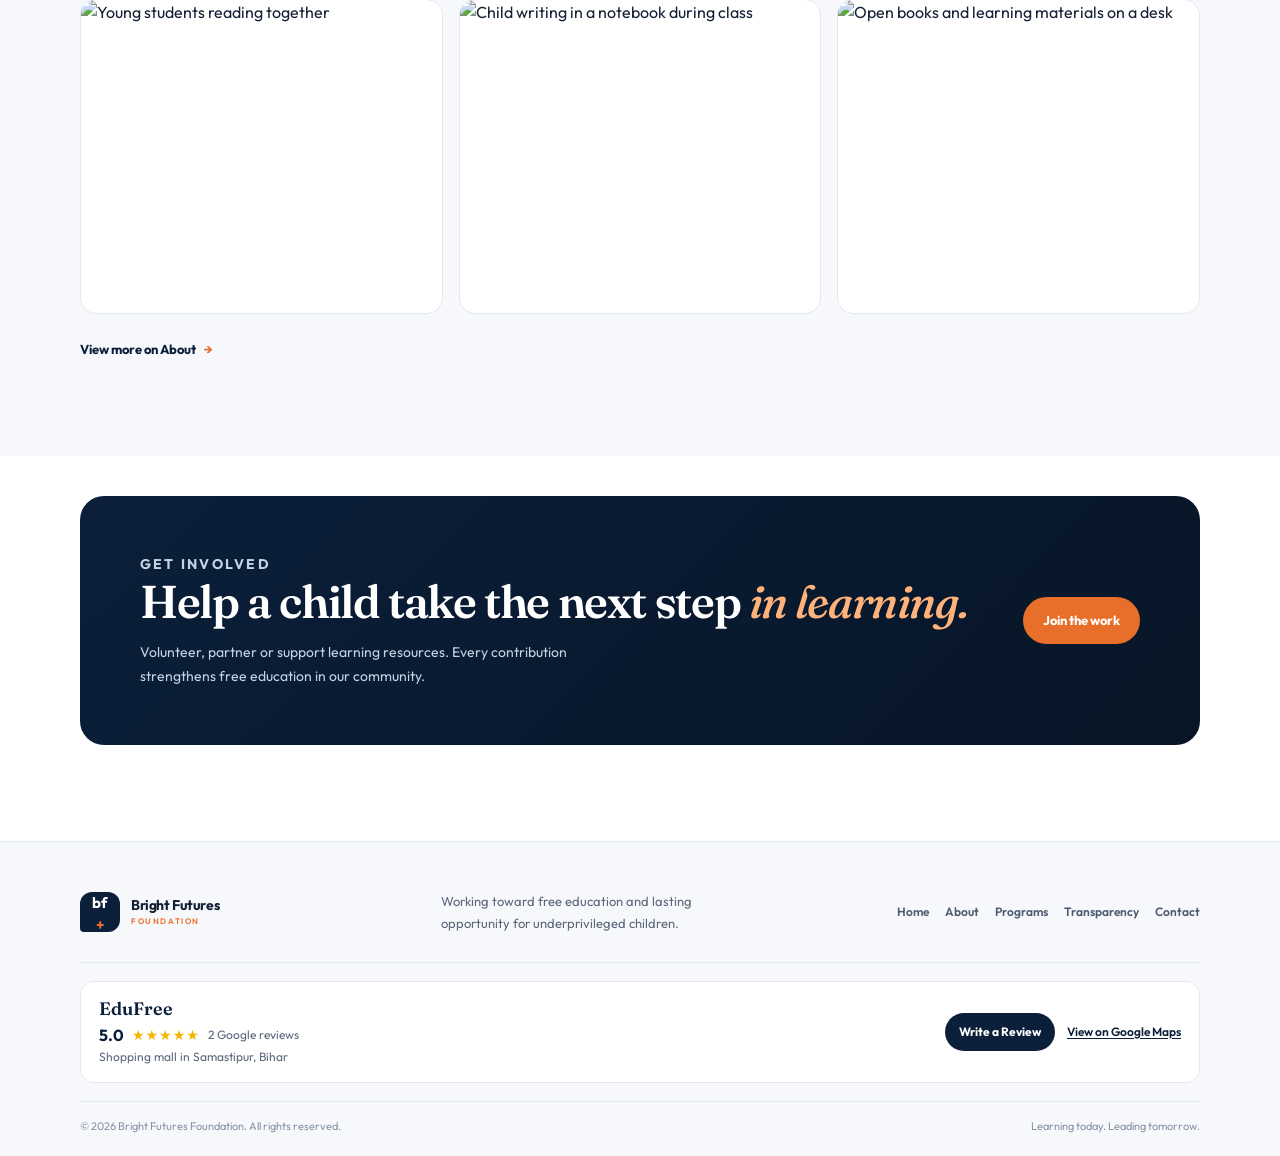
==== commit 436a1d13: "Add EduFree Google listing details to the site footer. Co-authored-by: Cursor <cursoragent@cursor.co" ====
--- a/index.html
+++ b/index.html
@@ -161,6 +161,23 @@
         <a href="about.html#contact">Contact</a>
       </div>
     </div>
+    <div class="container footer-edufree">
+      <div class="footer-edufree-card">
+        <div class="footer-edufree-copy">
+          <p class="footer-edufree-name">EduFree</p>
+          <div class="footer-edufree-rating" aria-label="Google rating 5.0 from 2 reviews">
+            <span class="footer-edufree-score">5.0</span>
+            <span class="footer-edufree-stars" aria-hidden="true">★★★★★</span>
+            <span class="footer-edufree-count">2 Google reviews</span>
+          </div>
+          <p class="footer-edufree-place">Shopping mall in Samastipur, Bihar</p>
+        </div>
+        <div class="footer-edufree-actions">
+          <a class="footer-review-btn" href="https://search.google.com/local/writereview?placeid=ChIJTw-cW0iR7TkRhWbYlYGm--w" target="_blank" rel="noopener noreferrer">Write a Review</a>
+          <a class="footer-maps-link" href="https://www.google.com/maps/search/?api=1&query_place_id=ChIJTw-cW0iR7TkRhWbYlYGm--w" target="_blank" rel="noopener noreferrer">View on Google Maps</a>
+        </div>
+      </div>
+    </div>
     <div class="container footer-bottom">
       <span>© <span data-year></span> Bright Futures Foundation. All rights reserved.</span>
       <span>Learning today. Leading tomorrow.</span>
--- a/styles.css
+++ b/styles.css
@@ -112,6 +112,19 @@
 .brand-footer .brand-mark{background:var(--navy)}
 .footer-main>p{font-size:13px;line-height:1.7;color:var(--muted);max-width:280px;margin:0}
 .footer-nav{display:flex;flex-wrap:wrap;gap:16px;justify-content:flex-end;font-size:12px;color:#4d5b70;font-weight:600}
+.footer-edufree{border-top:1px solid var(--line);padding:18px 0}
+.footer-edufree-card{display:flex;justify-content:space-between;align-items:center;gap:20px;flex-wrap:wrap;padding:16px 18px;border:1px solid var(--line);border-radius:14px;background:var(--white)}
+.footer-edufree-name{margin:0 0 6px;font:600 18px/1.2 var(--serif);color:var(--navy)}
+.footer-edufree-rating{display:flex;flex-wrap:wrap;align-items:center;gap:6px 8px;margin-bottom:4px}
+.footer-edufree-score{font:700 16px/1 var(--sans);color:var(--navy)}
+.footer-edufree-stars{color:#f5b400;font-size:14px;letter-spacing:1px;line-height:1}
+.footer-edufree-count{font-size:12px;color:var(--muted)}
+.footer-edufree-place{margin:0;font-size:12px;color:var(--muted)}
+.footer-edufree-actions{display:flex;flex-wrap:wrap;align-items:center;gap:12px}
+.footer-review-btn{display:inline-flex;align-items:center;background:var(--navy);color:#fff;font-size:12px;font-weight:700;padding:10px 14px;border-radius:999px}
+.footer-review-btn:hover{background:var(--orange)}
+.footer-maps-link{font-size:12px;font-weight:600;color:var(--navy);text-decoration:underline;text-underline-offset:2px}
+.footer-maps-link:hover{color:var(--orange)}
 .footer-bottom{border-top:1px solid var(--line);padding-top:16px;display:flex;justify-content:space-between;gap:12px;color:#8894a6;font-size:11px}
 
 .page-hero{background:linear-gradient(180deg,#f7f9fc 0%,#fff 100%);padding:88px 0 64px;border-bottom:1px solid var(--line)}
@@ -216,6 +229,7 @@
   .footer-main{grid-template-columns:1fr;gap:18px}
   .footer-nav{grid-column:auto;justify-content:flex-start}
   .footer-bottom{flex-direction:column}
+  .footer-edufree-card{align-items:flex-start}
   .story-image{min-height:360px}
   .program-list article{grid-template-columns:42px 1fr 30px;gap:10px}
   .values-row{gap:18px;flex-wrap:wrap}
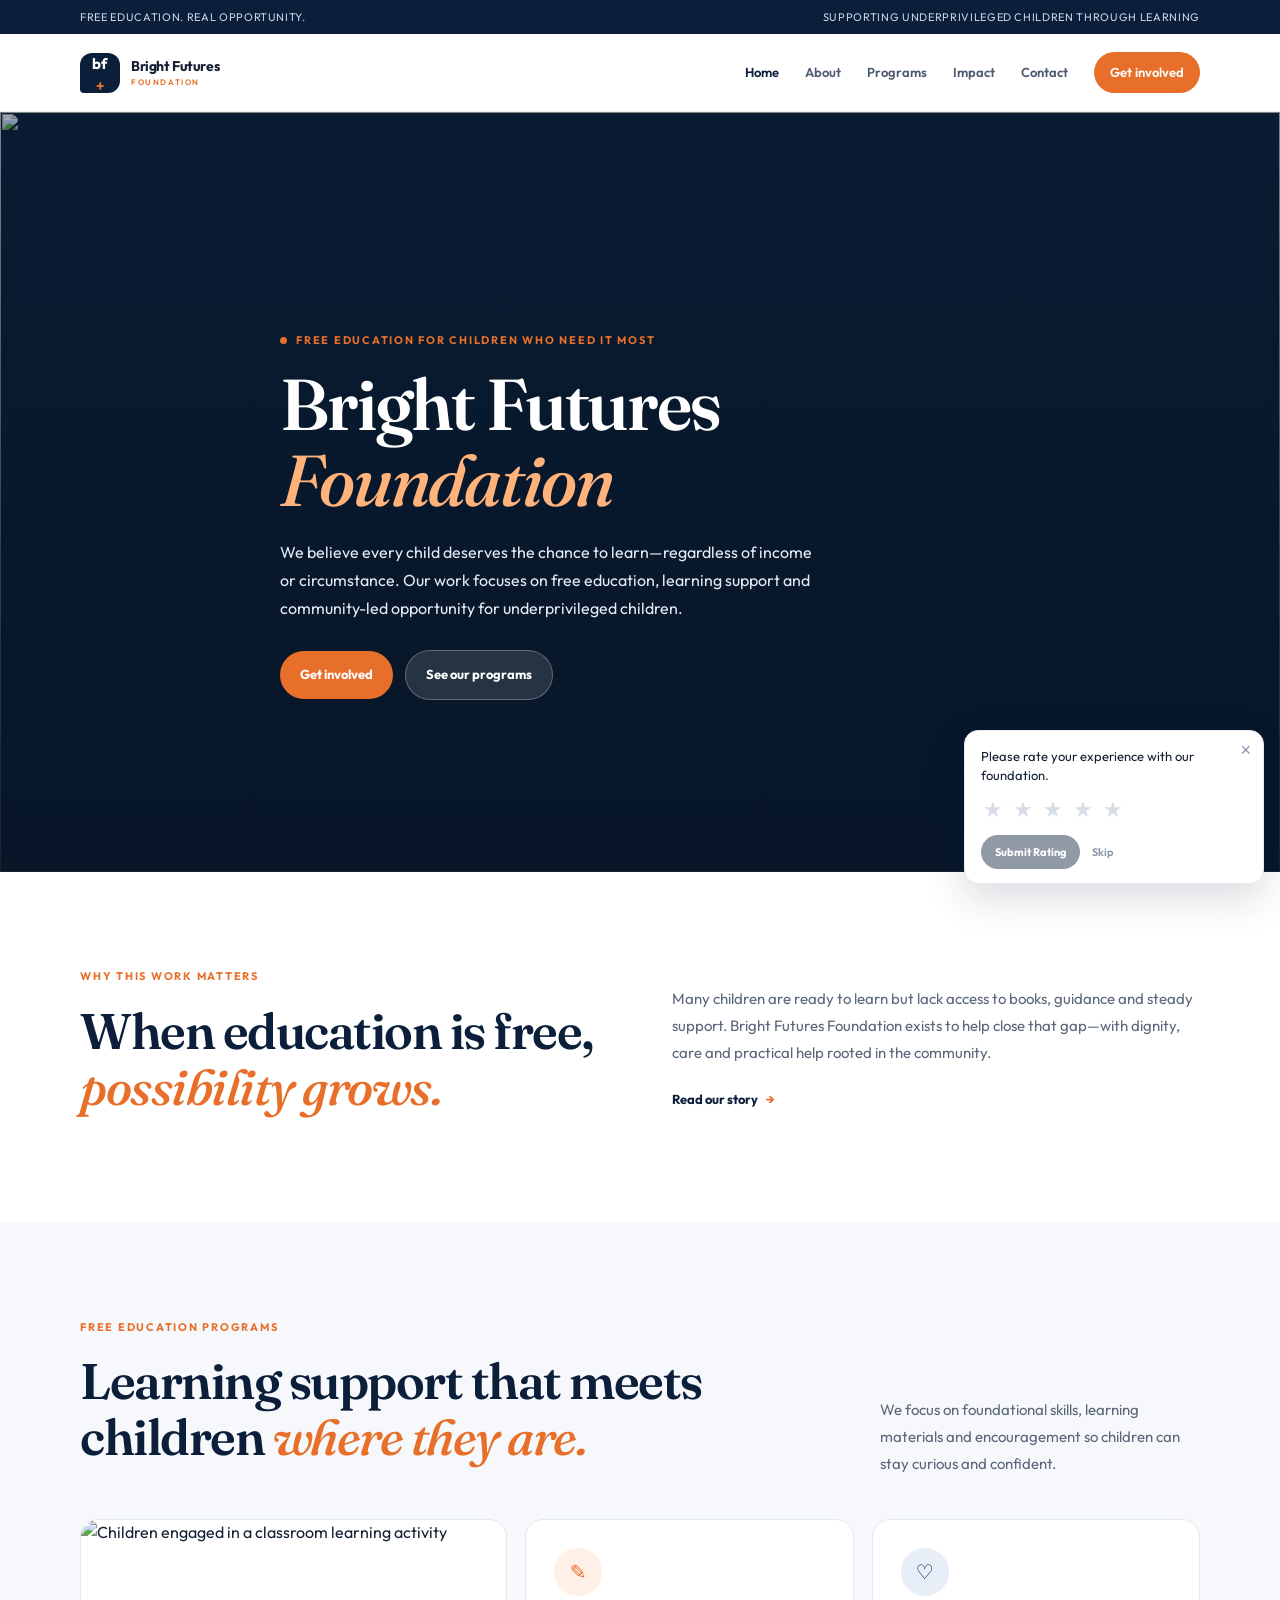
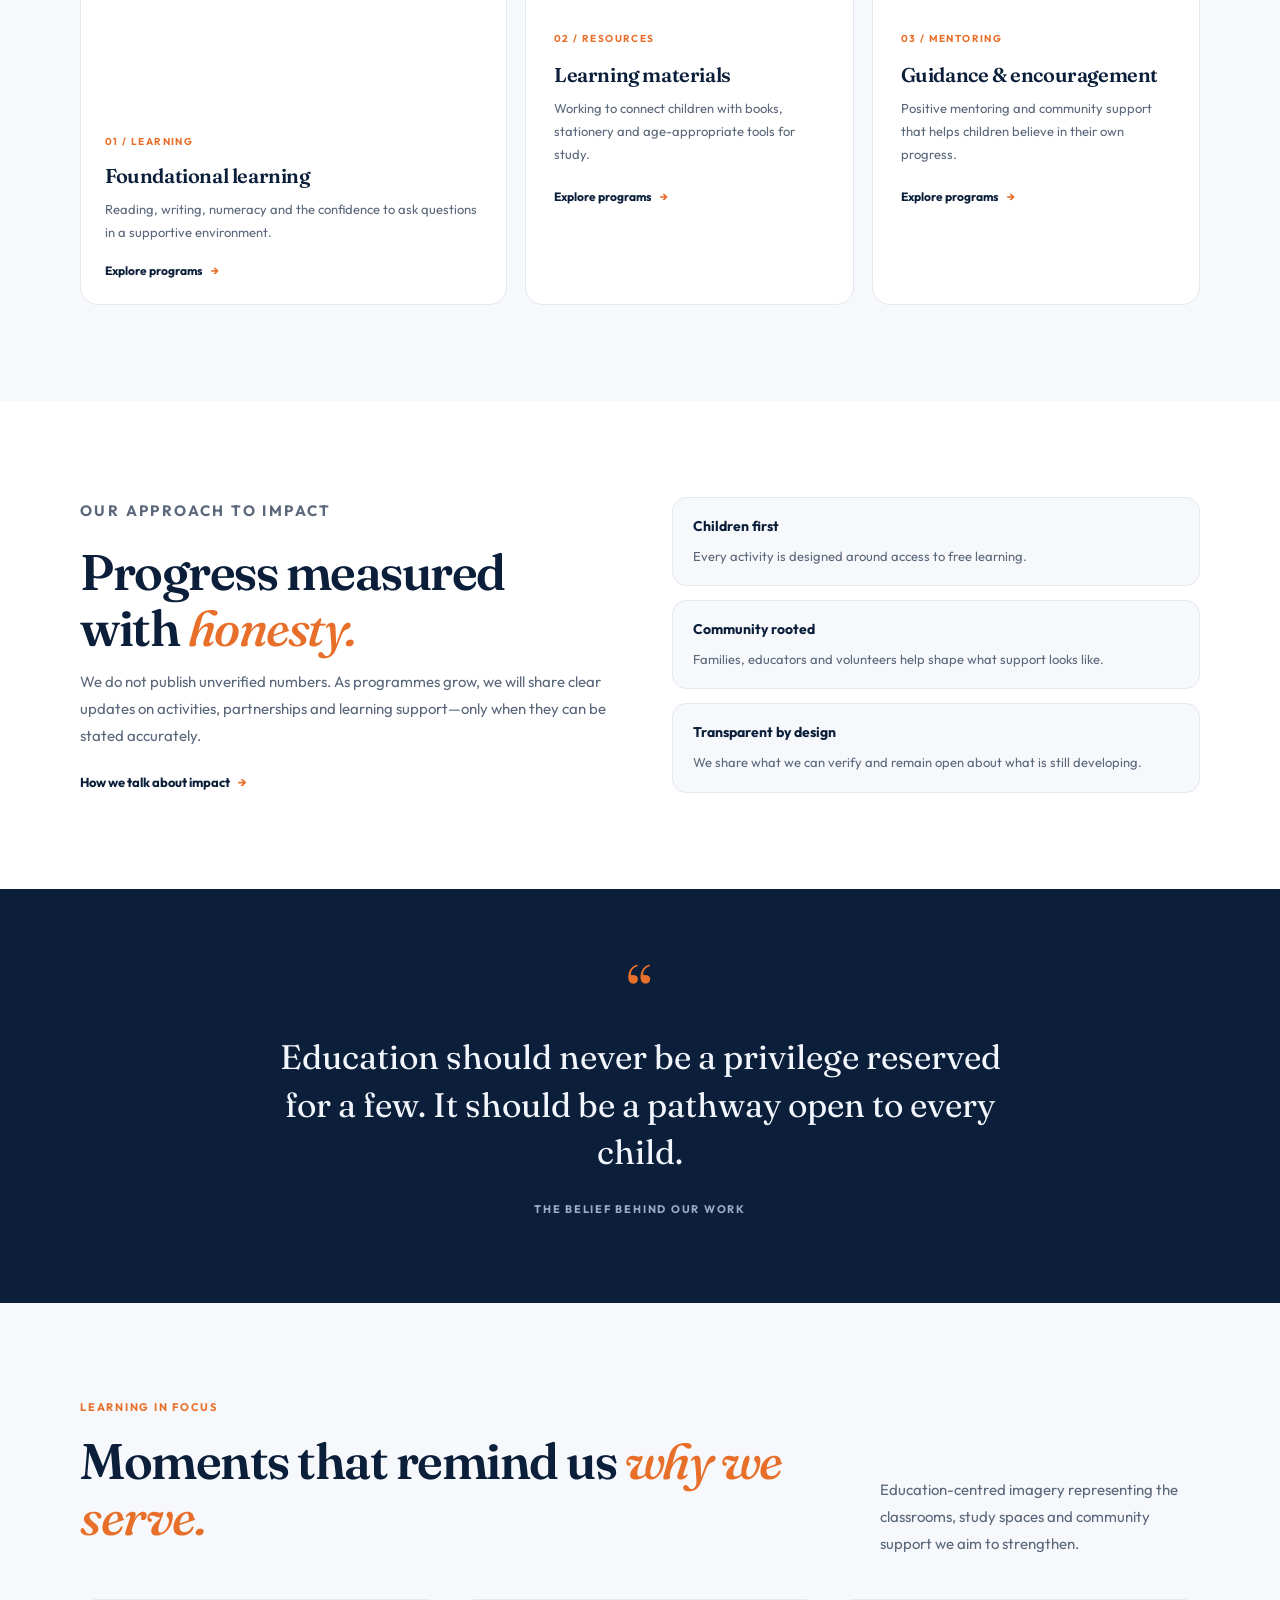
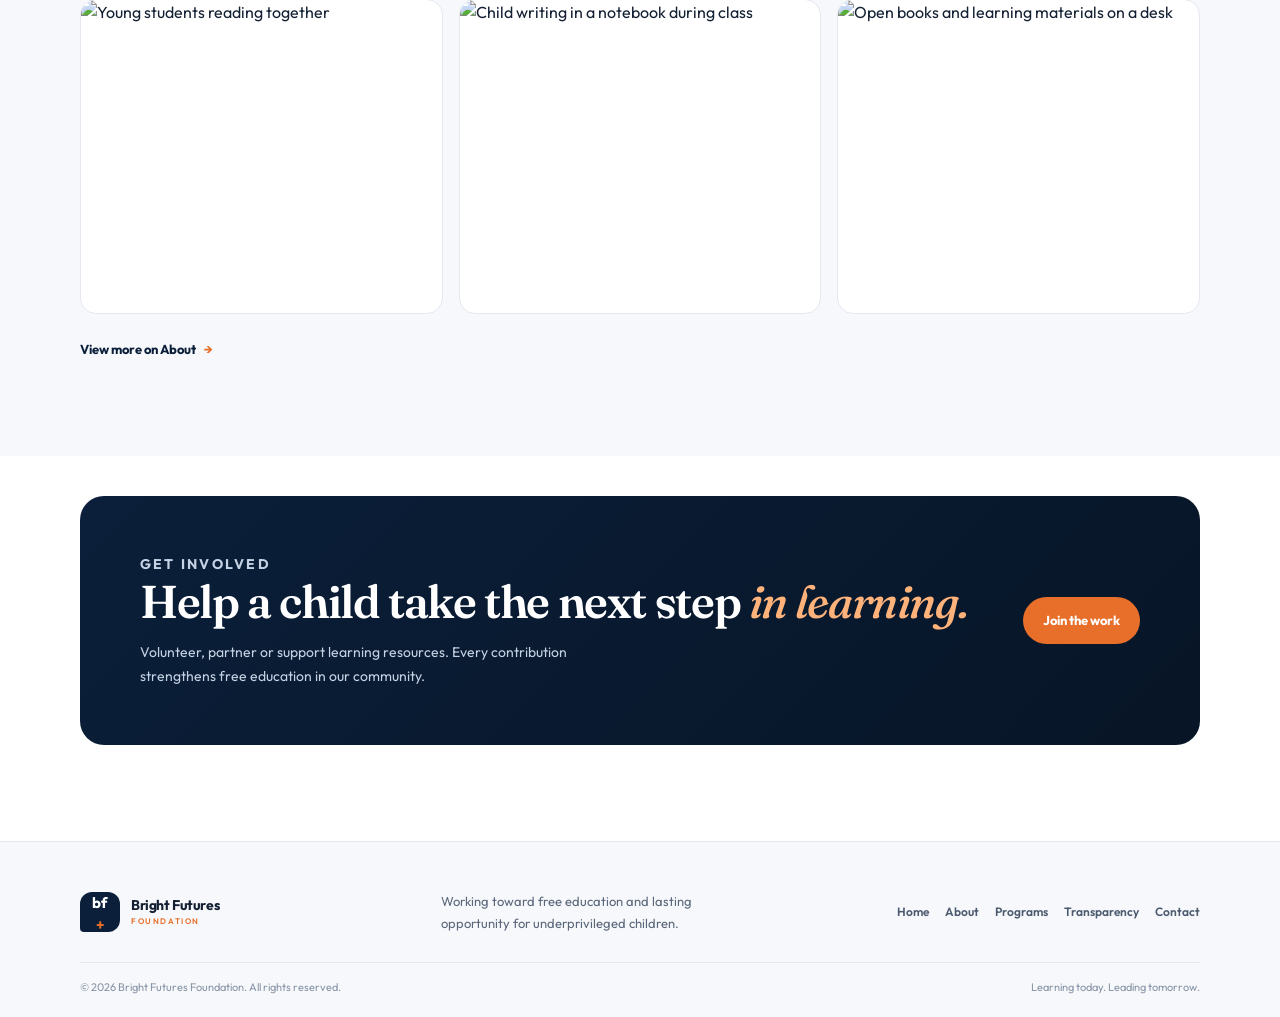
==== commit 6dfc4887: "Revert "Add EduFree Google listing details to the site footer." This reverts commit 436a1d1300ef255c" ====
--- a/index.html
+++ b/index.html
@@ -161,23 +161,6 @@
         <a href="about.html#contact">Contact</a>
       </div>
     </div>
-    <div class="container footer-edufree">
-      <div class="footer-edufree-card">
-        <div class="footer-edufree-copy">
-          <p class="footer-edufree-name">EduFree</p>
-          <div class="footer-edufree-rating" aria-label="Google rating 5.0 from 2 reviews">
-            <span class="footer-edufree-score">5.0</span>
-            <span class="footer-edufree-stars" aria-hidden="true">★★★★★</span>
-            <span class="footer-edufree-count">2 Google reviews</span>
-          </div>
-          <p class="footer-edufree-place">Shopping mall in Samastipur, Bihar</p>
-        </div>
-        <div class="footer-edufree-actions">
-          <a class="footer-review-btn" href="https://search.google.com/local/writereview?placeid=ChIJTw-cW0iR7TkRhWbYlYGm--w" target="_blank" rel="noopener noreferrer">Write a Review</a>
-          <a class="footer-maps-link" href="https://www.google.com/maps/search/?api=1&query_place_id=ChIJTw-cW0iR7TkRhWbYlYGm--w" target="_blank" rel="noopener noreferrer">View on Google Maps</a>
-        </div>
-      </div>
-    </div>
     <div class="container footer-bottom">
       <span>© <span data-year></span> Bright Futures Foundation. All rights reserved.</span>
       <span>Learning today. Leading tomorrow.</span>
--- a/styles.css
+++ b/styles.css
@@ -112,19 +112,6 @@
 .brand-footer .brand-mark{background:var(--navy)}
 .footer-main>p{font-size:13px;line-height:1.7;color:var(--muted);max-width:280px;margin:0}
 .footer-nav{display:flex;flex-wrap:wrap;gap:16px;justify-content:flex-end;font-size:12px;color:#4d5b70;font-weight:600}
-.footer-edufree{border-top:1px solid var(--line);padding:18px 0}
-.footer-edufree-card{display:flex;justify-content:space-between;align-items:center;gap:20px;flex-wrap:wrap;padding:16px 18px;border:1px solid var(--line);border-radius:14px;background:var(--white)}
-.footer-edufree-name{margin:0 0 6px;font:600 18px/1.2 var(--serif);color:var(--navy)}
-.footer-edufree-rating{display:flex;flex-wrap:wrap;align-items:center;gap:6px 8px;margin-bottom:4px}
-.footer-edufree-score{font:700 16px/1 var(--sans);color:var(--navy)}
-.footer-edufree-stars{color:#f5b400;font-size:14px;letter-spacing:1px;line-height:1}
-.footer-edufree-count{font-size:12px;color:var(--muted)}
-.footer-edufree-place{margin:0;font-size:12px;color:var(--muted)}
-.footer-edufree-actions{display:flex;flex-wrap:wrap;align-items:center;gap:12px}
-.footer-review-btn{display:inline-flex;align-items:center;background:var(--navy);color:#fff;font-size:12px;font-weight:700;padding:10px 14px;border-radius:999px}
-.footer-review-btn:hover{background:var(--orange)}
-.footer-maps-link{font-size:12px;font-weight:600;color:var(--navy);text-decoration:underline;text-underline-offset:2px}
-.footer-maps-link:hover{color:var(--orange)}
 .footer-bottom{border-top:1px solid var(--line);padding-top:16px;display:flex;justify-content:space-between;gap:12px;color:#8894a6;font-size:11px}
 
 .page-hero{background:linear-gradient(180deg,#f7f9fc 0%,#fff 100%);padding:88px 0 64px;border-bottom:1px solid var(--line)}
@@ -229,7 +216,6 @@
   .footer-main{grid-template-columns:1fr;gap:18px}
   .footer-nav{grid-column:auto;justify-content:flex-start}
   .footer-bottom{flex-direction:column}
-  .footer-edufree-card{align-items:flex-start}
   .story-image{min-height:360px}
   .program-list article{grid-template-columns:42px 1fr 30px;gap:10px}
   .values-row{gap:18px;flex-wrap:wrap}
